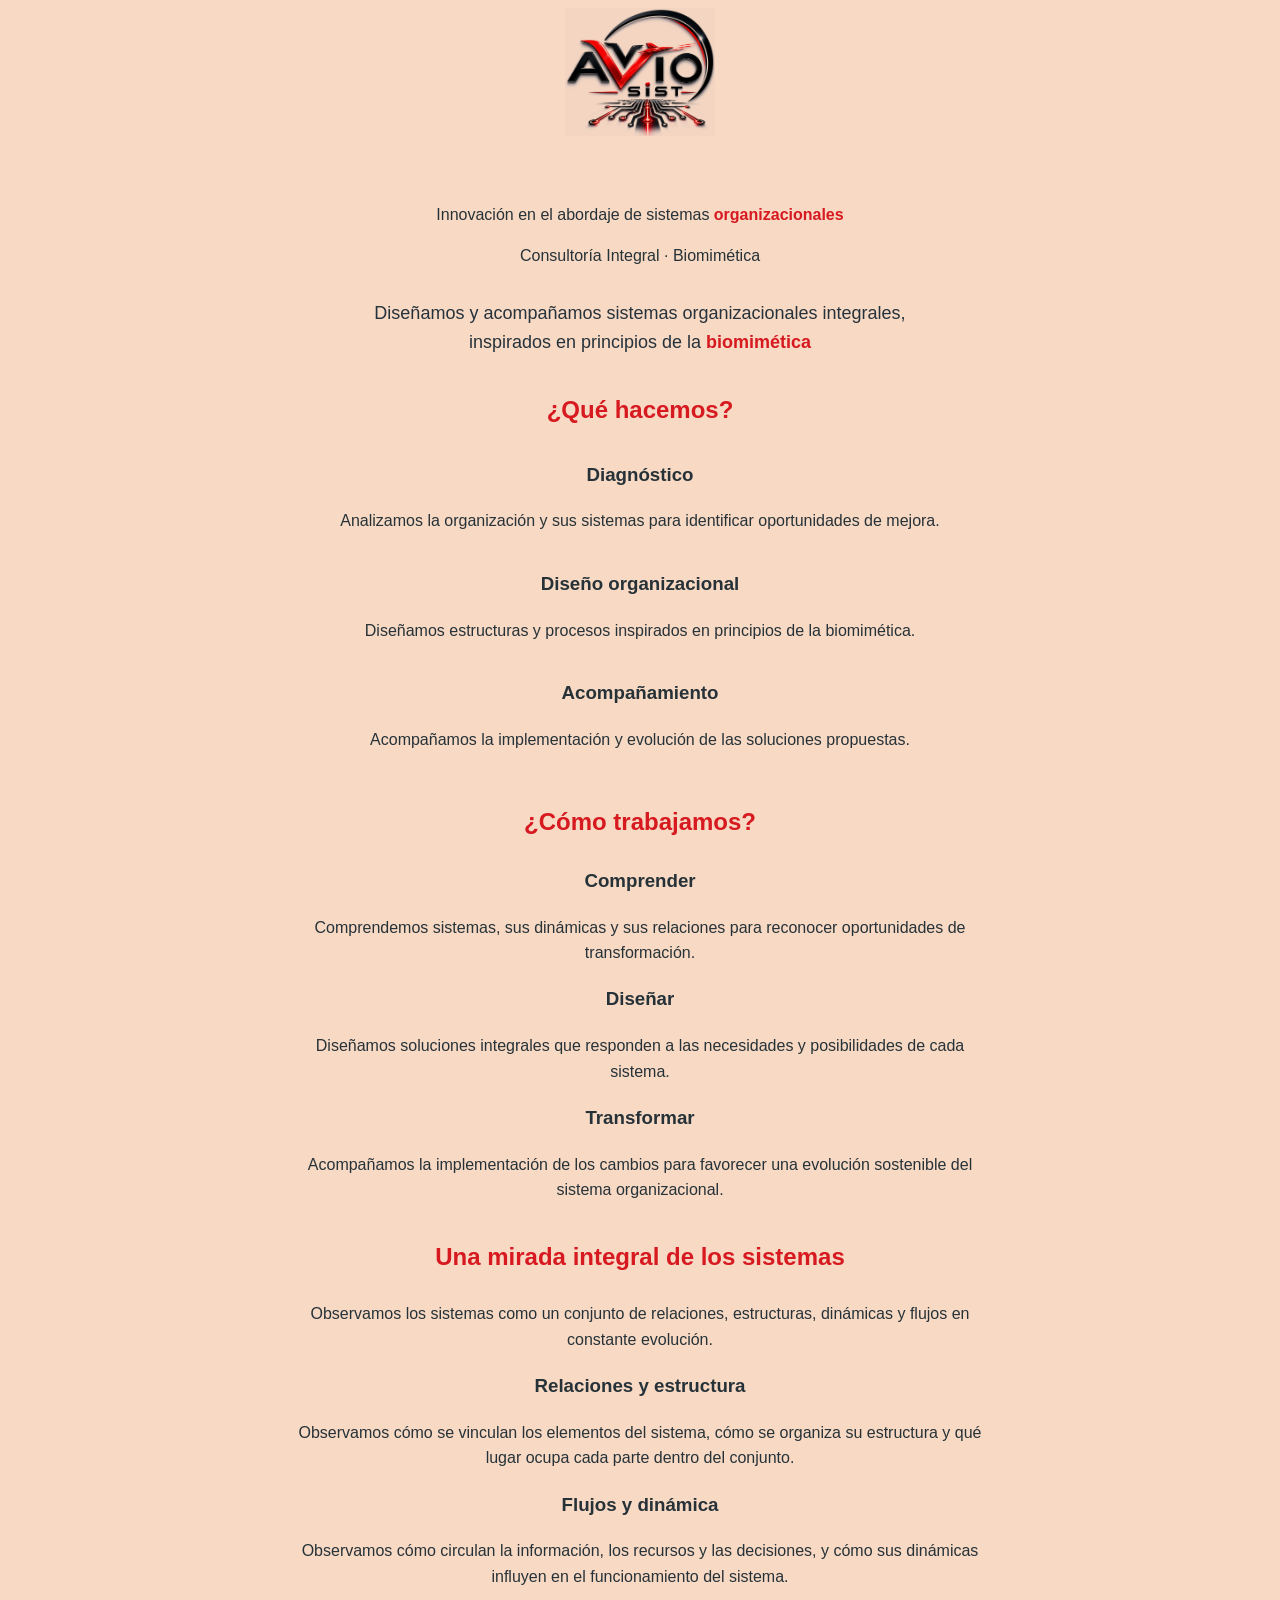
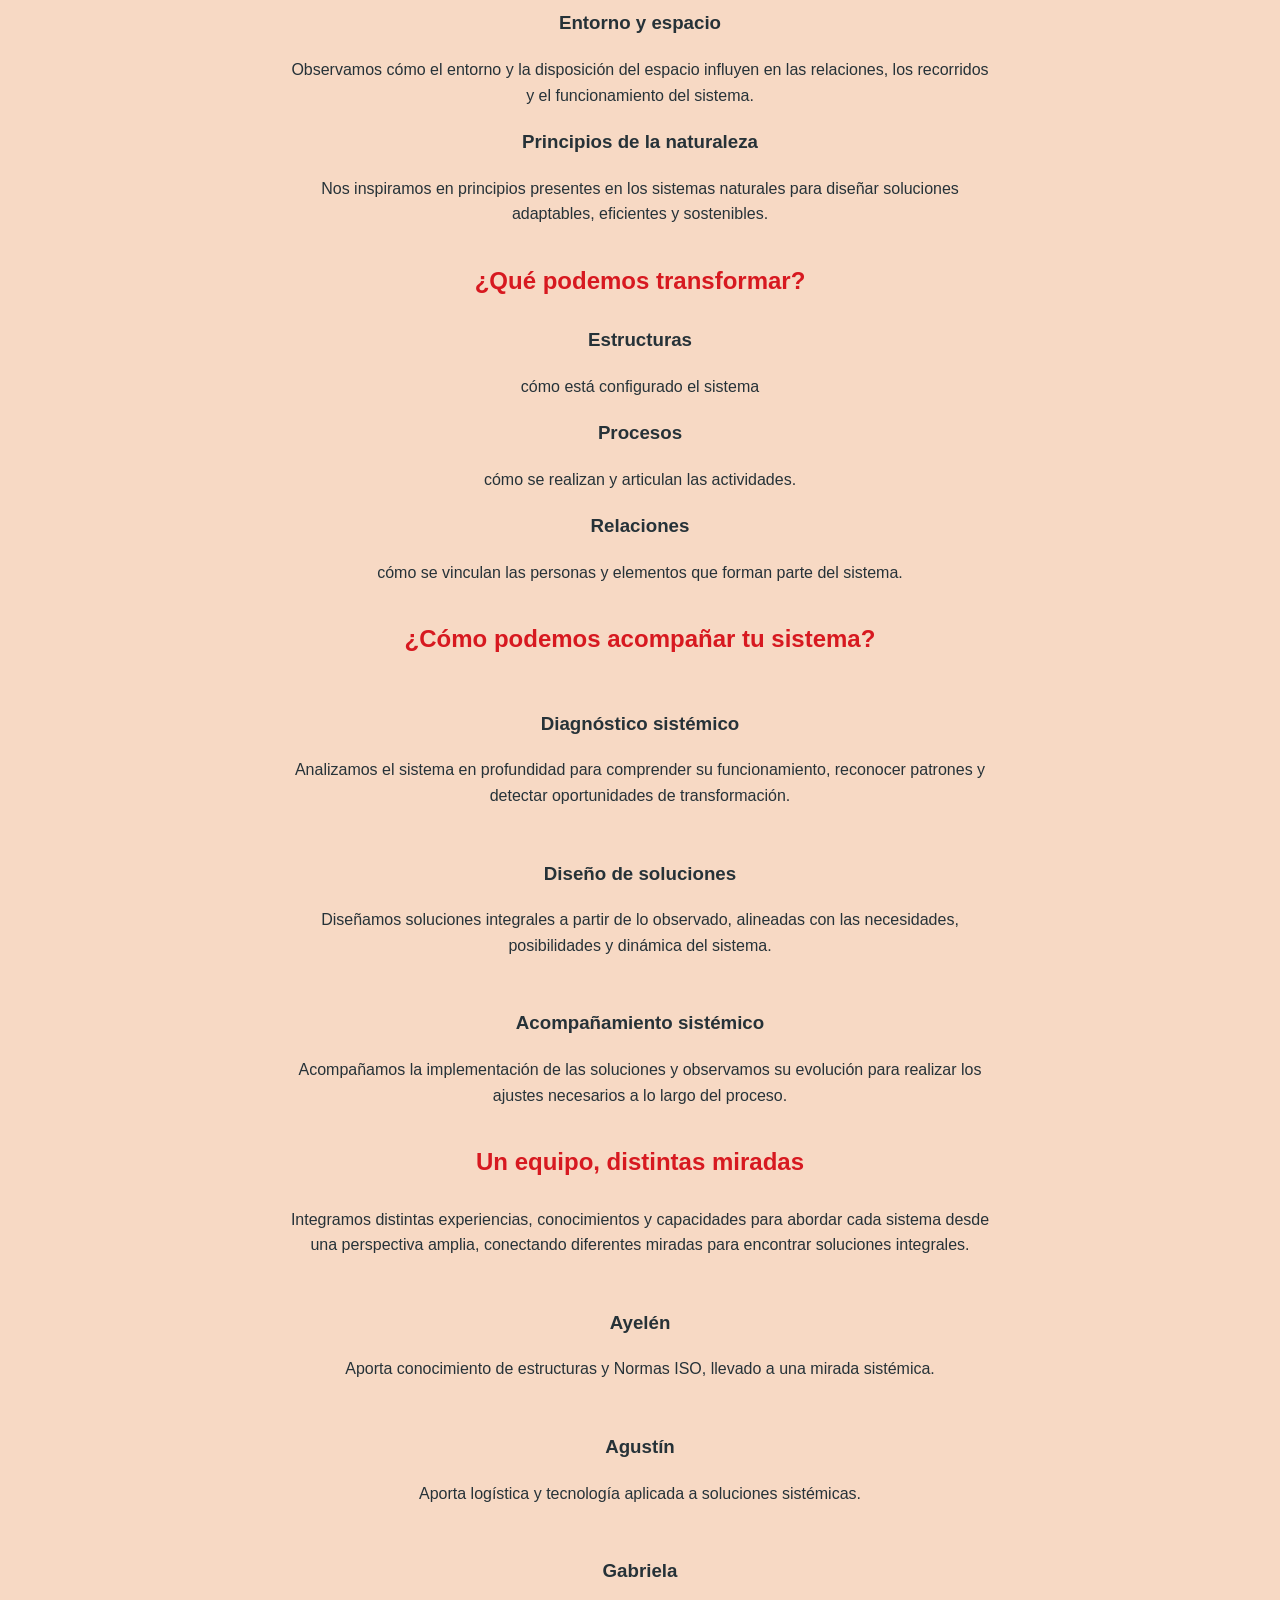
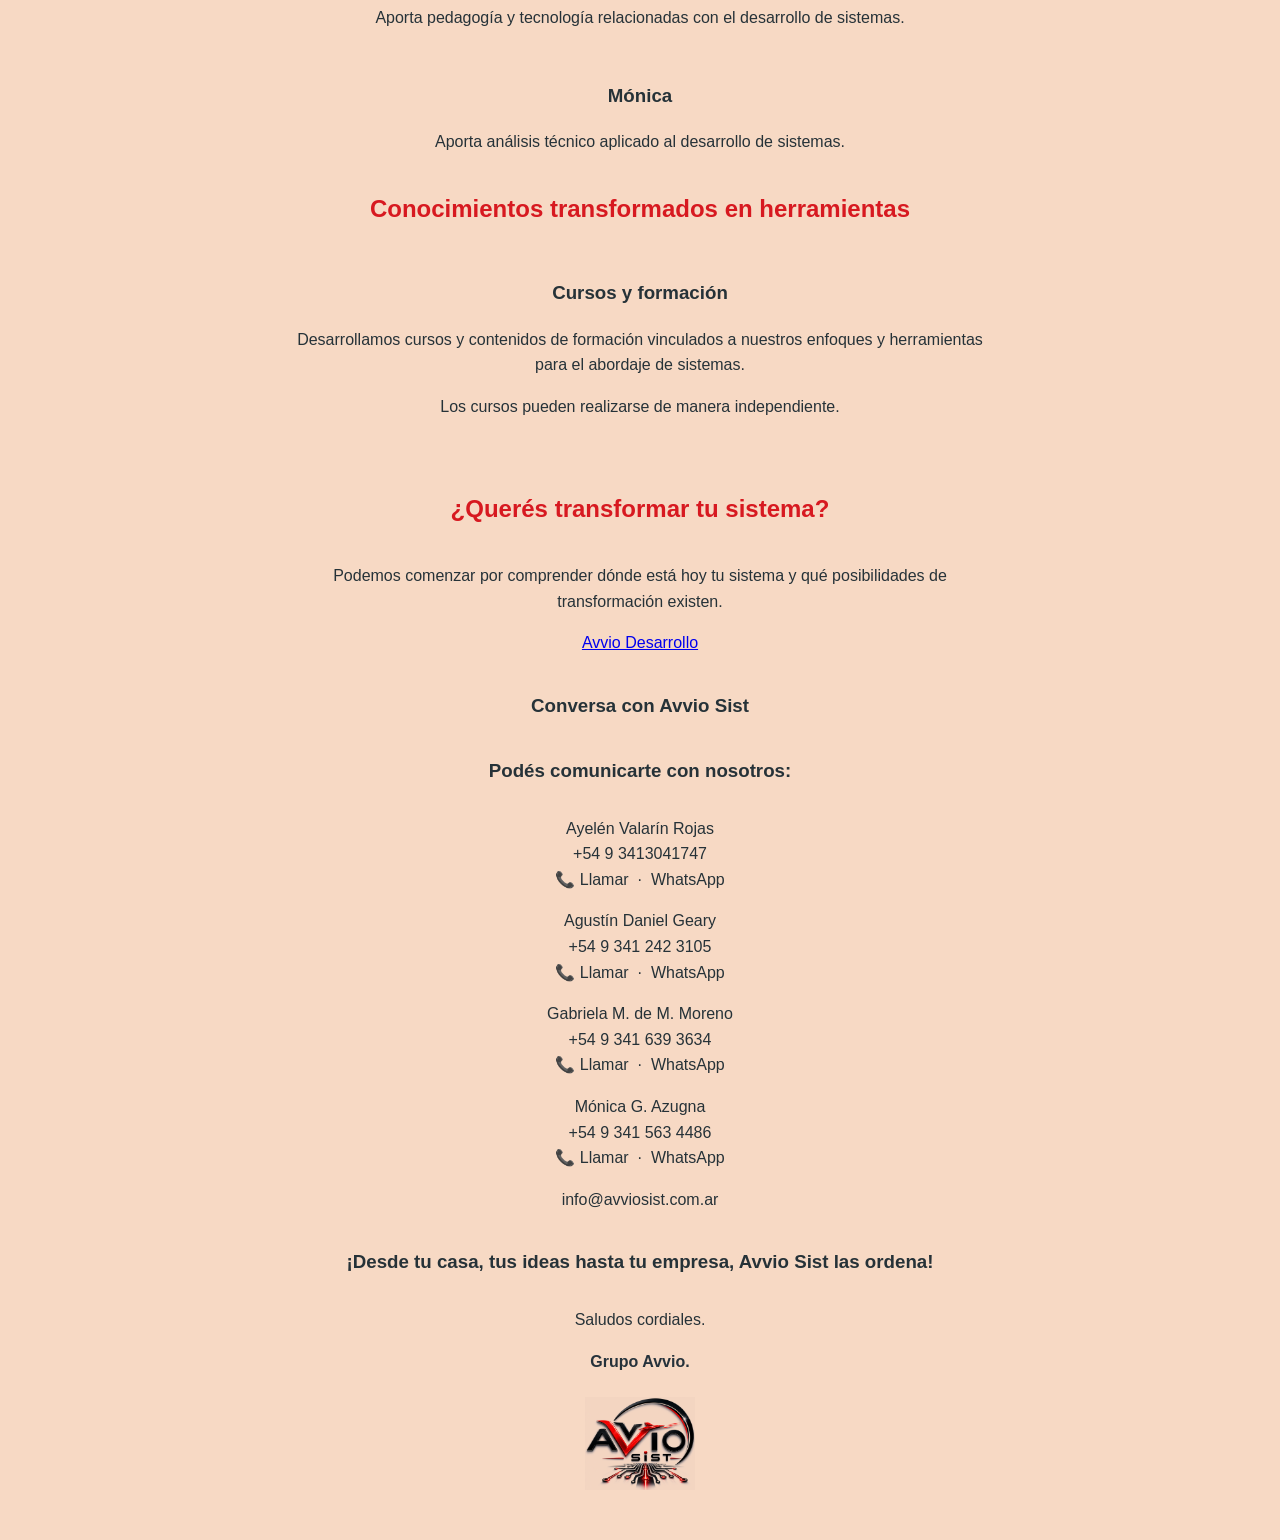
==== index.html @ 0213edd4 "Update link to Avvio Desarrollo with a button style" ====
<!DOCTYPE html
<head>
    <meta charset="UTF-8">
    <meta name="viewport" content="width=device-width, initial-scale=1">
    <meta name="apple-mobile-web-app-capable" content="yes">
<meta name="apple-mobile-web-app-status-bar-style" content="default">
<meta name="apple-mobile-web-app-title" content="Avvio Sist">
<link rel="apple-touch-icon" href="logo.png">
    <title>Avvio Sist</title>
    <link rel="stylesheet" href="style.css">
    <link rel="manifest" href="manifest.json">
</head>

<body>

<img class="logo-header" src="logo.png" alt="AvvioSist">

<div class="presentacion">
 <p>Innovación en el abordaje de sistemas <span class="acento">organizacionales</span></p>
    <p>Consultoría Integral · Biomimética</p>
    <p class="descripcion"> Diseñamos y acompañamos sistemas organizacionales
    integrales, inspirados en principios de la <span class="acento">biomimética</span></p>
    <h2>¿Qué hacemos?</h2>

<div class="servicios">

    <div>
        <h3>Diagnóstico</h3>
        <p>Analizamos la organización y sus sistemas para identificar oportunidades de mejora.</p>
    </div>

    <div>
        <h3>Diseño organizacional</h3>
        <p>Diseñamos estructuras y procesos inspirados en principios de la biomimética.</p>
    </div>

    <div>
        <h3>Acompañamiento</h3>
        <p>Acompañamos la implementación y evolución de las soluciones propuestas.</p>
    </div>

    </div>
    <h2 class="proceso">¿Cómo trabajamos?</h2>
    <h3>Comprender</h3>
    
<p>
Comprendemos sistemas, sus dinámicas y sus relaciones para reconocer oportunidades de transformación.
</p>
<h3>Diseñar</h3>

<p>
Diseñamos soluciones integrales que responden a las necesidades y posibilidades de cada sistema.
</p>
<h3>Transformar</h3>

<p>
 Acompañamos la implementación de los cambios para favorecer una evolución sostenible del sistema organizacional.
</p>
 <h2 class-"integral">Una mirada integral de los sistemas</h2>
 <p>
Observamos los sistemas como un conjunto de relaciones, estructuras, dinámicas y flujos en constante evolución.
</p>
<h3>Relaciones y estructura</h3>

<p>
Observamos cómo se vinculan los elementos del sistema, cómo se organiza su estructura y qué lugar ocupa cada parte dentro del conjunto.
</p>
<h3>Flujos y dinámica</h3>

<p>
Observamos cómo circulan la información, los recursos y las decisiones, y cómo sus dinámicas influyen en el funcionamiento del sistema.
</p>
<h3>Entorno y espacio</h3>

<p>
Observamos cómo el entorno y la disposición del espacio influyen en las relaciones, los recorridos y el funcionamiento del sistema.
</p>
<h3>Principios de la naturaleza</h3>

<p>
Nos inspiramos en principios presentes en los sistemas naturales para diseñar soluciones adaptables, eficientes y sostenibles.
</p>
<h2>¿Qué podemos transformar?</h2>
<h3>Estructuras</h3>

<p>
  cómo está configurado el sistema
</p>
<h3>Procesos</h3>

<p>
  cómo se realizan y articulan las actividades.
</p>
<h3>Relaciones</h3>
<p>
   cómo se vinculan las personas y elementos que forman parte del sistema.
</p>
    <h2 class= "acompañamiento">¿Cómo podemos acompañar tu sistema?</h2>

    <h3>Diagnóstico sistémico</h3>

<p>
Analizamos el sistema en profundidad para comprender su funcionamiento, reconocer patrones y detectar oportunidades de transformación.
</p>
<h3>Diseño de soluciones</h3>

<p>
Diseñamos soluciones integrales a partir de lo observado, alineadas con las necesidades, posibilidades y dinámica del sistema.
</p>
<h3>Acompañamiento sistémico</h3>

<p>
Acompañamos la implementación de las soluciones y observamos su evolución para realizar los ajustes necesarios a lo largo del proceso.
</p>
<h2 class= "equipo">Un equipo, distintas miradas</h2>
<p>
Integramos distintas experiencias, conocimientos y capacidades para abordar cada sistema desde una perspectiva amplia, conectando diferentes miradas para encontrar soluciones integrales.
</p>
<h3>Ayelén</h3>

<p>
Aporta conocimiento de estructuras y Normas ISO, llevado a una mirada sistémica.
</p>

<h3>Agustín</h3>

<p>
Aporta logística y tecnología aplicada a soluciones sistémicas.
</p>

<h3>Gabriela</h3>

<p>
Aporta pedagogía y tecnología relacionadas con el desarrollo de sistemas.
</p>

<h3>Mónica</h3>

<p>
Aporta análisis técnico aplicado al desarrollo de sistemas.
</p>
<h2>Conocimientos transformados en herramientas</h2>

<h3>Cursos y formación</h3>

<p>
Desarrollamos cursos y contenidos de formación vinculados a nuestros enfoques y herramientas para el abordaje de sistemas.
</p>

<p>
Los cursos pueden realizarse de manera independiente.
</p>
<h2 class="transformar">¿Querés transformar tu sistema?</h2>

<p>
Podemos comenzar por comprender dónde está hoy tu sistema y qué posibilidades de transformación existen.
</p>

<p><a class="boton-desarrollo" href="desarrollo.html">Avvio Desarrollo</a></p>

<section class="contacto">

<h3>Conversa con Avvio Sist</h3>

<h3>Podés comunicarte con nosotros:</h3>

<p>
Ayelén Valarín Rojas<br>
<a href="tel:+543413041747">+54 9 3413041747</a><br>
<a href="tel:+543413041747">📞 Llamar</a>
&nbsp;·&nbsp;
<a href="https://wa.me/543413041747">WhatsApp</a>
</p>

<p>
Agustín Daniel Geary<br>
<a href="tel:+543412423105">+54 9 341 242 3105</a><br>
<a href="tel:+543412423105">📞 Llamar</a>
&nbsp;·&nbsp;
<a href="https://wa.me/543412423105">WhatsApp</a>
</p>

<p>
Gabriela M. de M. Moreno<br>
<a href="tel:+543416393634">+54 9 341 639 3634</a><br>
<a href="tel:+543416393634">📞 Llamar</a>
&nbsp;·&nbsp;
<a href="https://wa.me/543416393634">WhatsApp</a>
</p>

<p>
Mónica G. Azugna<br>
<a href="tel:+543415634486">+54 9 341 563 4486</a><br>
<a href="tel:+543415634486">📞 Llamar</a>
&nbsp;·&nbsp;
<a href="https://wa.me/543415634486">WhatsApp</a>
</p>

<p>
  <a href="mailto:info@avviosist.com.ar">
    info@avviosist.com.ar
  </a>
</p>

<h3> ¡Desde tu casa, tus ideas hasta tu empresa, Avvio Sist las ordena!</h3>
<p>Saludos cordiales.</p>
<p class= "grupo-avvio"> Grupo Avvio.
</p></section>

<img class="logo-footer" 
src="logo.png" alt="AvvioSist">
<script>
if ("serviceWorker" in navigator) {
  window.addEventListener("load", () => {
    navigator.serviceWorker.register("./service-worker.js");
  });
}
</script>

</body>
</html>
---- style.css ----
body {
    background-color: #f7d9c4;
    color: #263238;
    font-family: 'Poppins', Arial,sans-serif;
    line-height: 1.6;
}
h1 {
    text-align: center;
}
p {
    text-align: center;
}
.presentacion {
    max-width: 700px;
    margin: 30px auto;
    padding: 20px;
    text-align: center;
}
.descripcion {
    max-width: 600px;
    margin: 30px auto;
    font-size: 18px;
    line-height: 1.6;
    color: #26323B;
}
.servicios>div {
    max-width: 700px;
    margin: 30px auto;
    text-align: center;
    margin-bottom: 35px;
}
.proceso {
    margin-top: 50px;
}
.integral {
    margin-top: 50px;
}
.integral ~ h3 {
    margin-top: 30px;
}
.acompañamiento ~ h3 {
    margin-top: 50px;
}
.equipo ~h3 {
    margin-top: 50px;
}
.logo-principal {
    margin: 0 auto 10px;
}

.logo-principal img {
    width: 150px;
    max-width: 75%;
    height: auto;
    display: block;
    margin: 0 auto 5px;
}
.logo-firma {
    width: 150px;
    max-width: 45%;
    height: auto;
    display: block;
    margin: 25px auto 0;
}
.logo-header {
    width: 150px;
    height: auto;
    display: block;
    margin: 0 auto 18px;
    mix-blend-mode: multiply;
}

.logo-footer {
    width: 110px;
    height: auto;
    display: block;
    margin: 22px auto 0;
    mix-blend-mode: multiply;
}
h2 {
    color: #D71920;
    font-weigth: 700;
    margin-top: 35px;
    margin-bottom: 25px;
    
}

h3 {
    color: #263238
    font-size: 22px;
}
.acento{
    color: #D71920;
    font-weight: 600;
}
.grupo-avvio {
    font-weight: 600;
    color: #26323B;
}
.contacto h3 {
    margin-top: 35px;
    margin-bottom: 30px;
}
.contacto a {
    color: #263238;
    text-decoration: none;
    font-weight: 500;
}
.transformar {
    margin-top: 70px;
    margin-bottom: 35px;
}
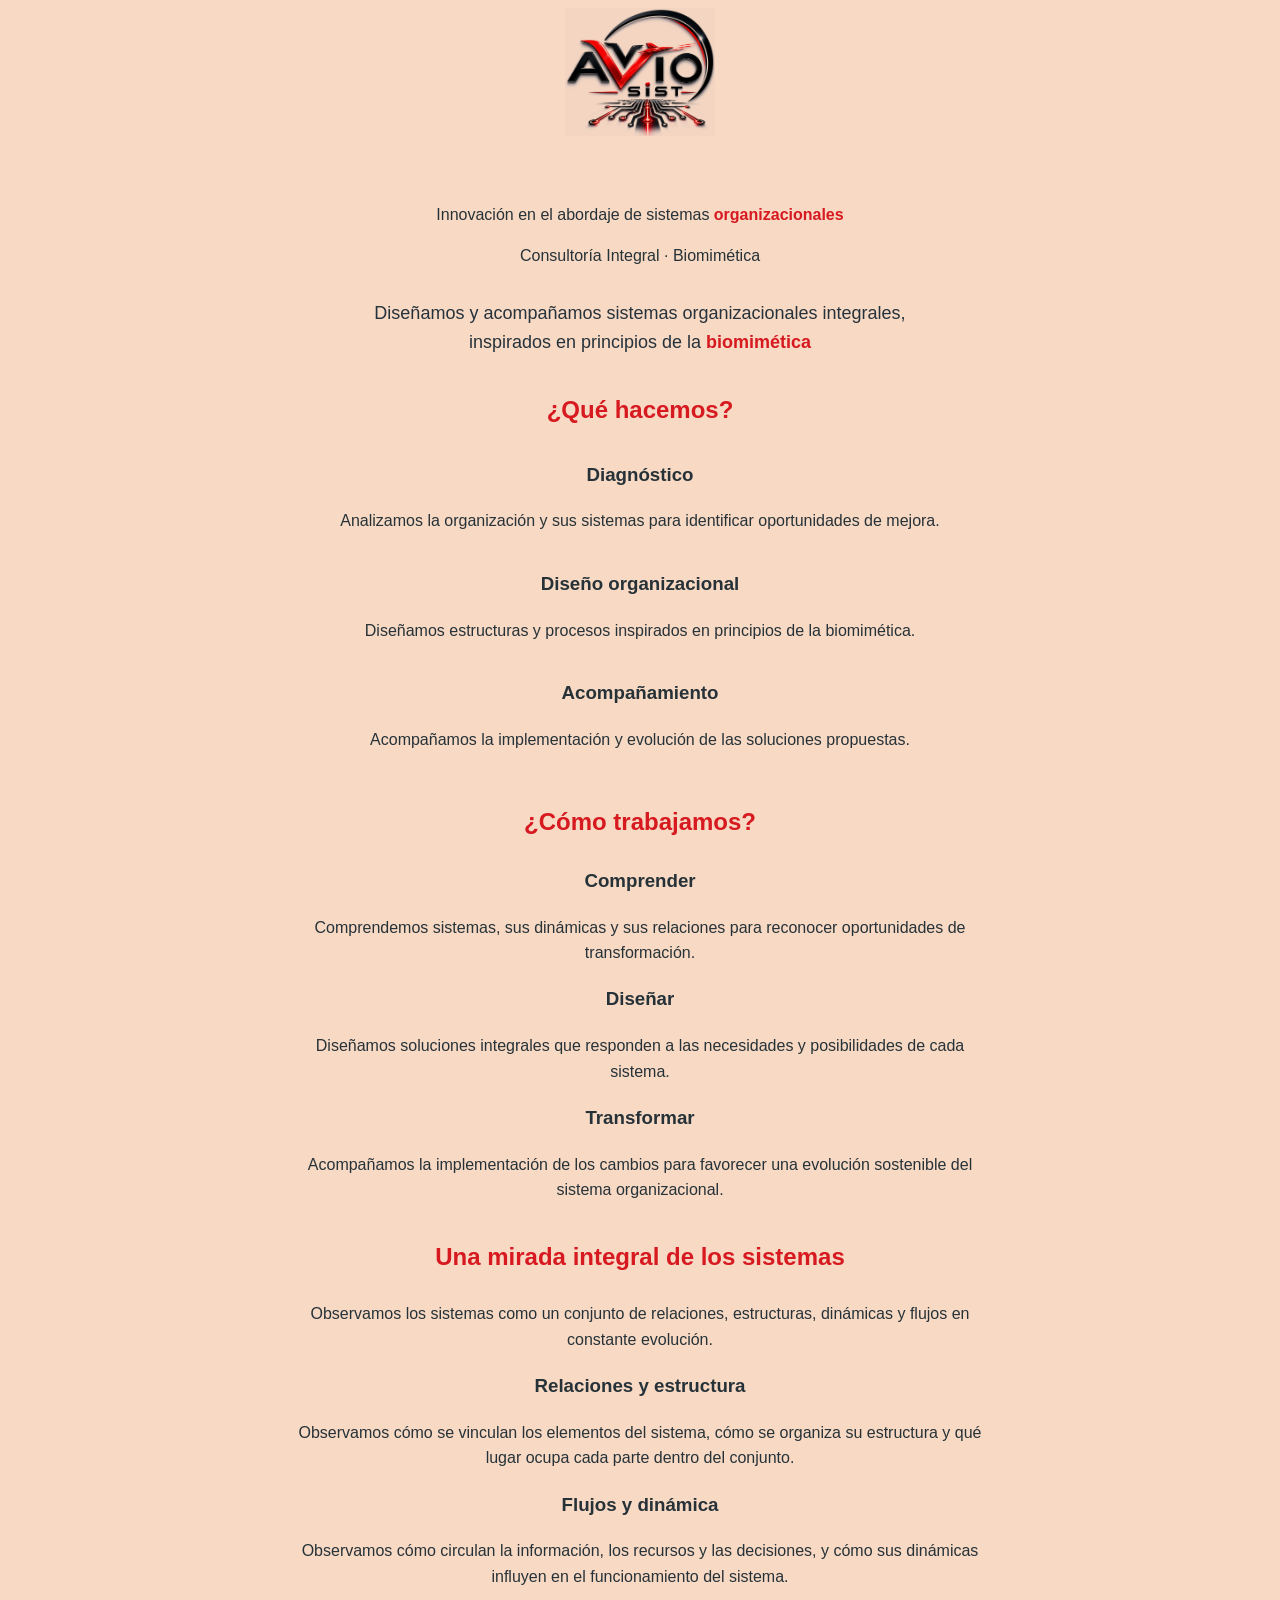
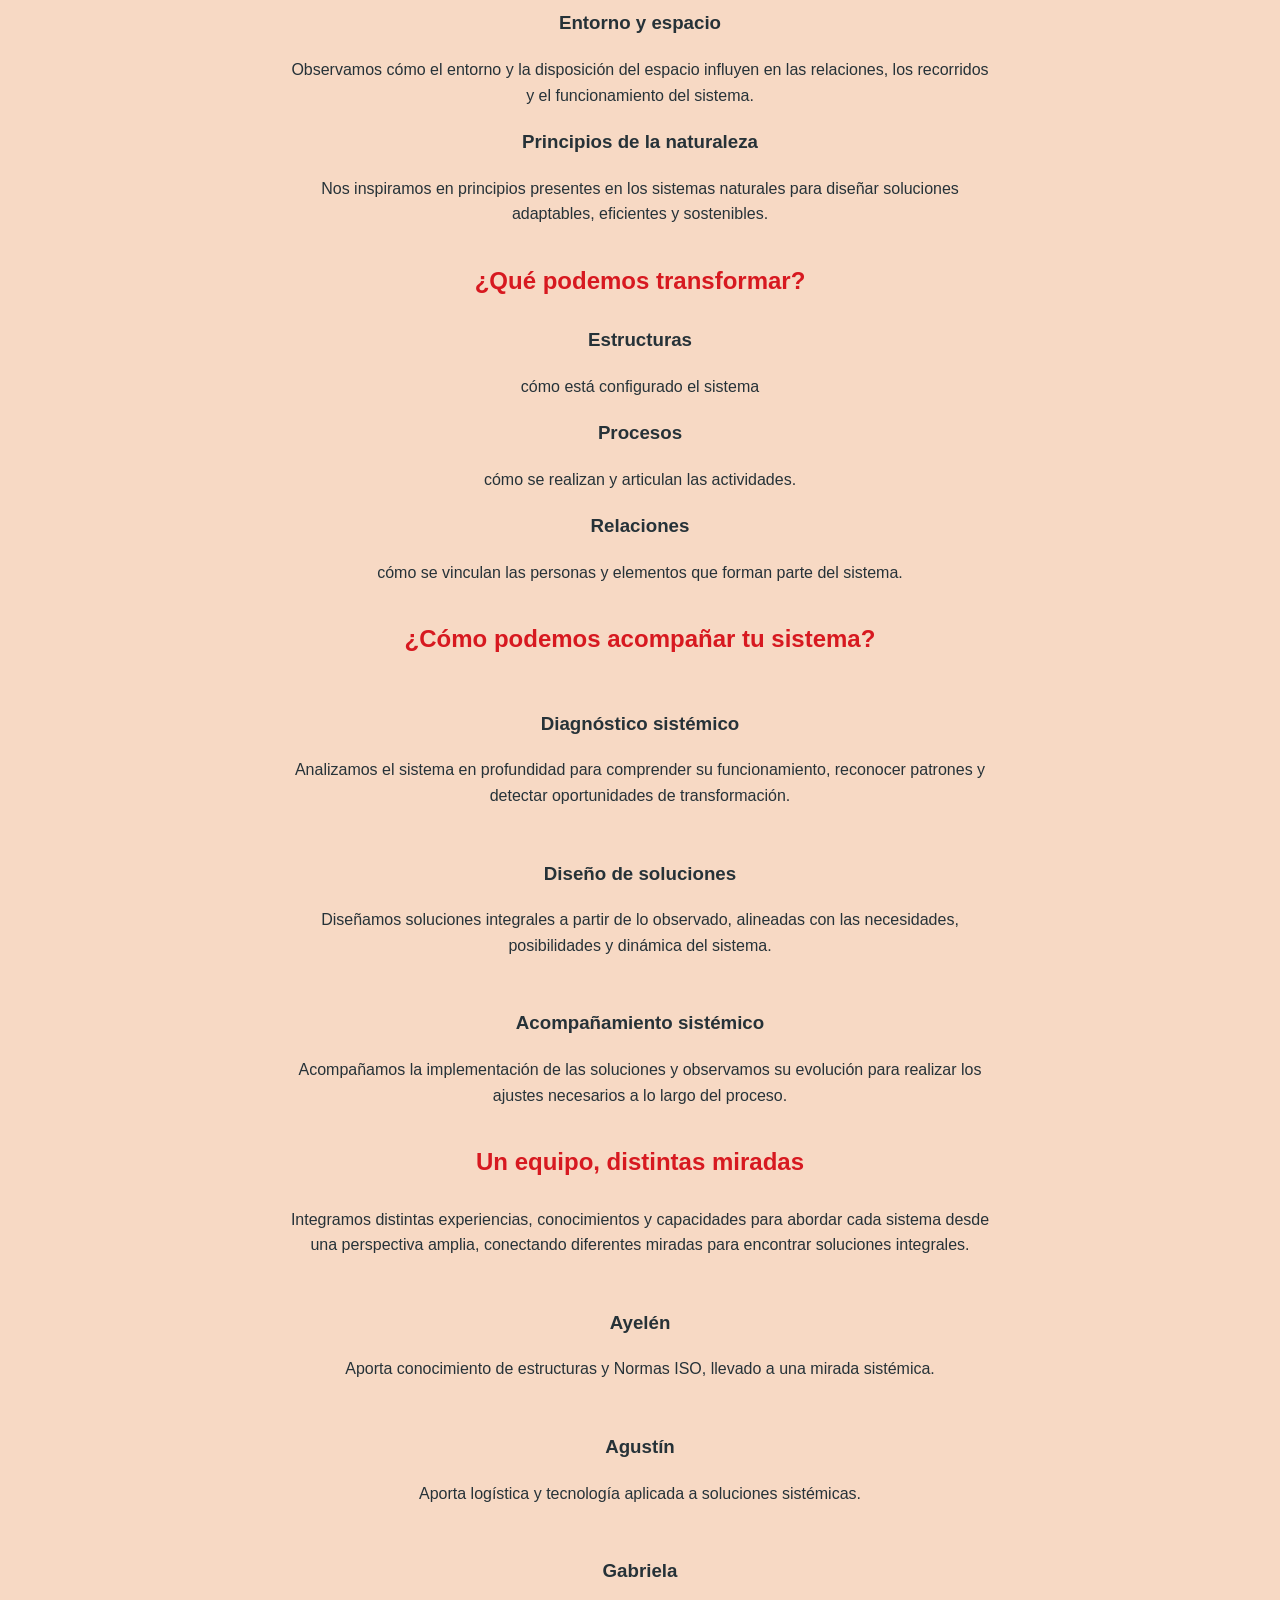
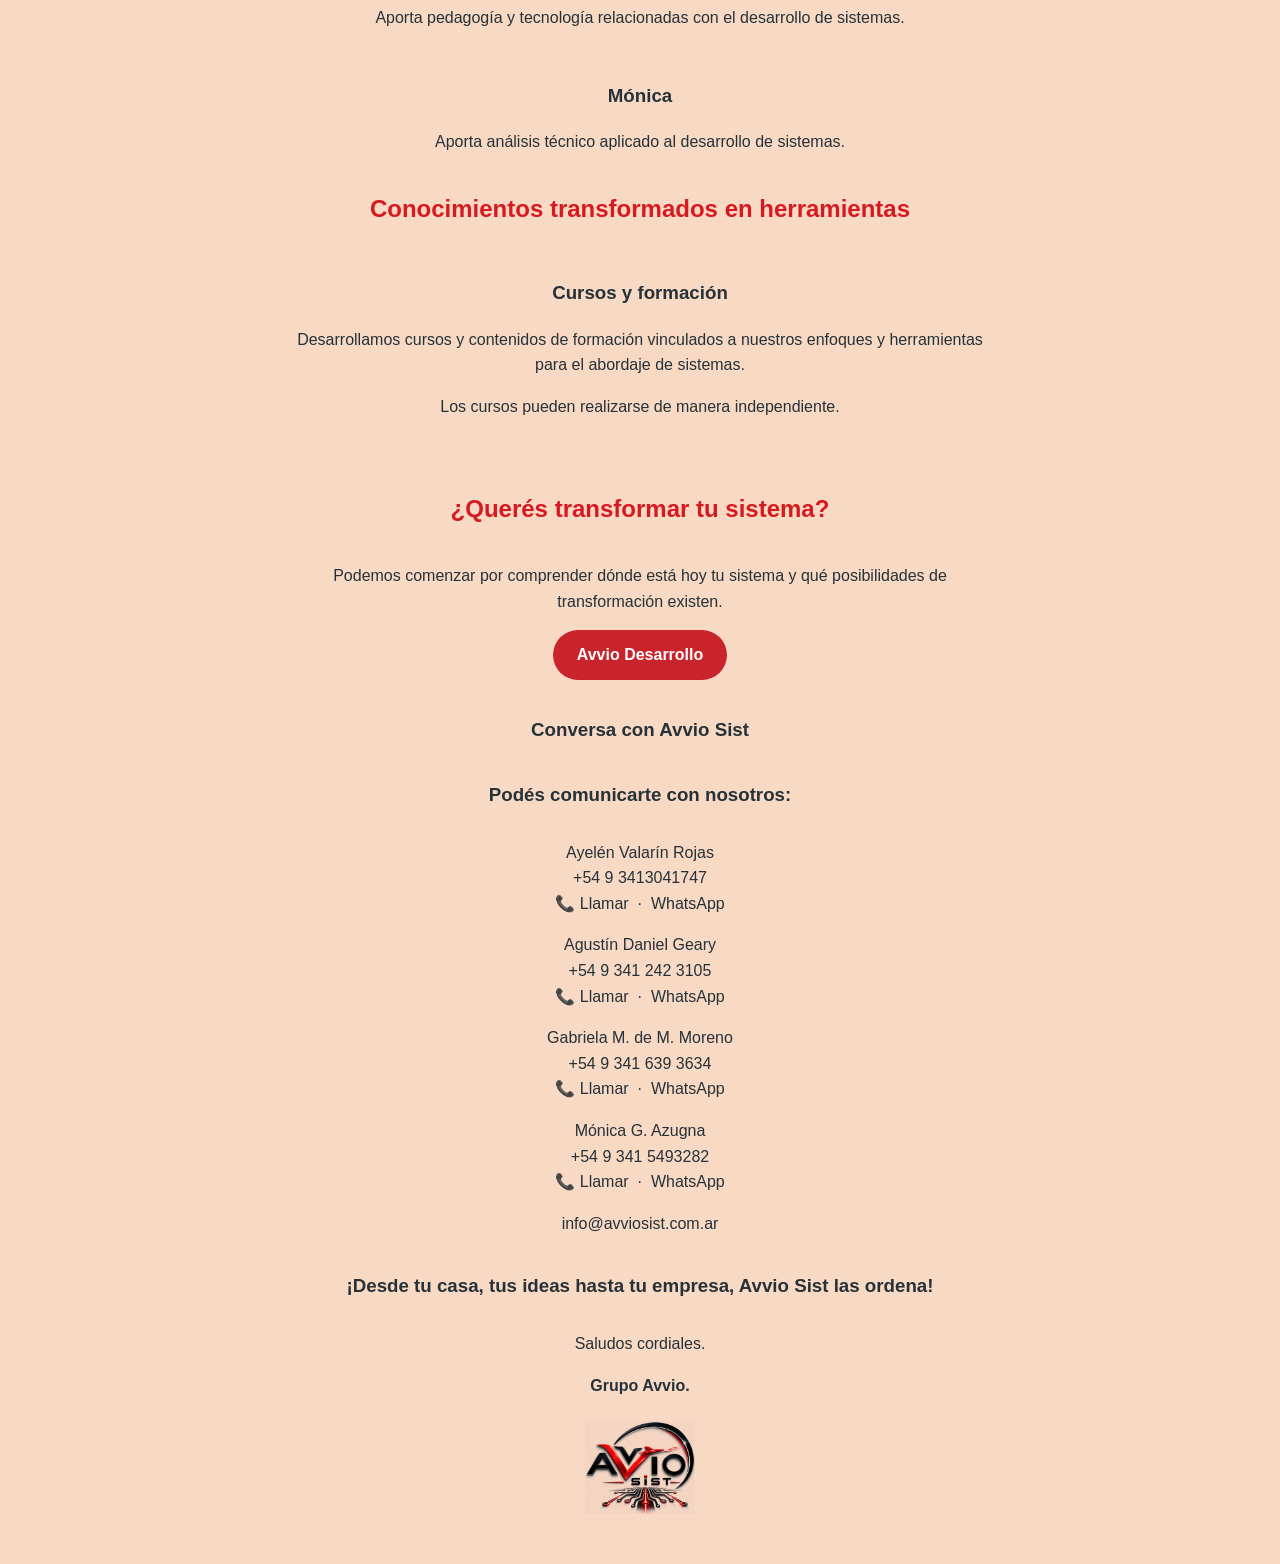
==== commit 72d1a0ac: "Update contact information in index.html" ====
--- a/index.html
+++ b/index.html
@@ -190,10 +190,10 @@
 
 <p>
 Mónica G. Azugna<br>
-<a href="tel:+543415634486">+54 9 341 563 4486</a><br>
-<a href="tel:+543415634486">📞 Llamar</a>
-&nbsp;·&nbsp;
-<a href="https://wa.me/543415634486">WhatsApp</a>
+<a href="tel:+543415493282">+54 9 341 5493282</a><br>
+<a href="tel:+543415493282">📞 Llamar</a>
+&nbsp;·&nbsp;
+<a href="https://wa.me/543415493282">WhatsApp</a>
 </p>
 
 <p>
--- a/style.css
+++ b/style.css
@@ -109,4 +109,18 @@
 .transformar {
     margin-top: 70px;
     margin-bottom: 35px;
-}+}
+.boton-desarrollo {
+    display: inline-block;
+    background-color: #c9232b;
+    color: white;
+    padding: 12px 24px;
+    border-radius: 25px;
+    text-decoration: none;
+    font-weight: bold;
+    transition: background-color 0.3s;
+}
+
+.boton-desarrollo:hover {
+    background-color: #a51c23;
+}
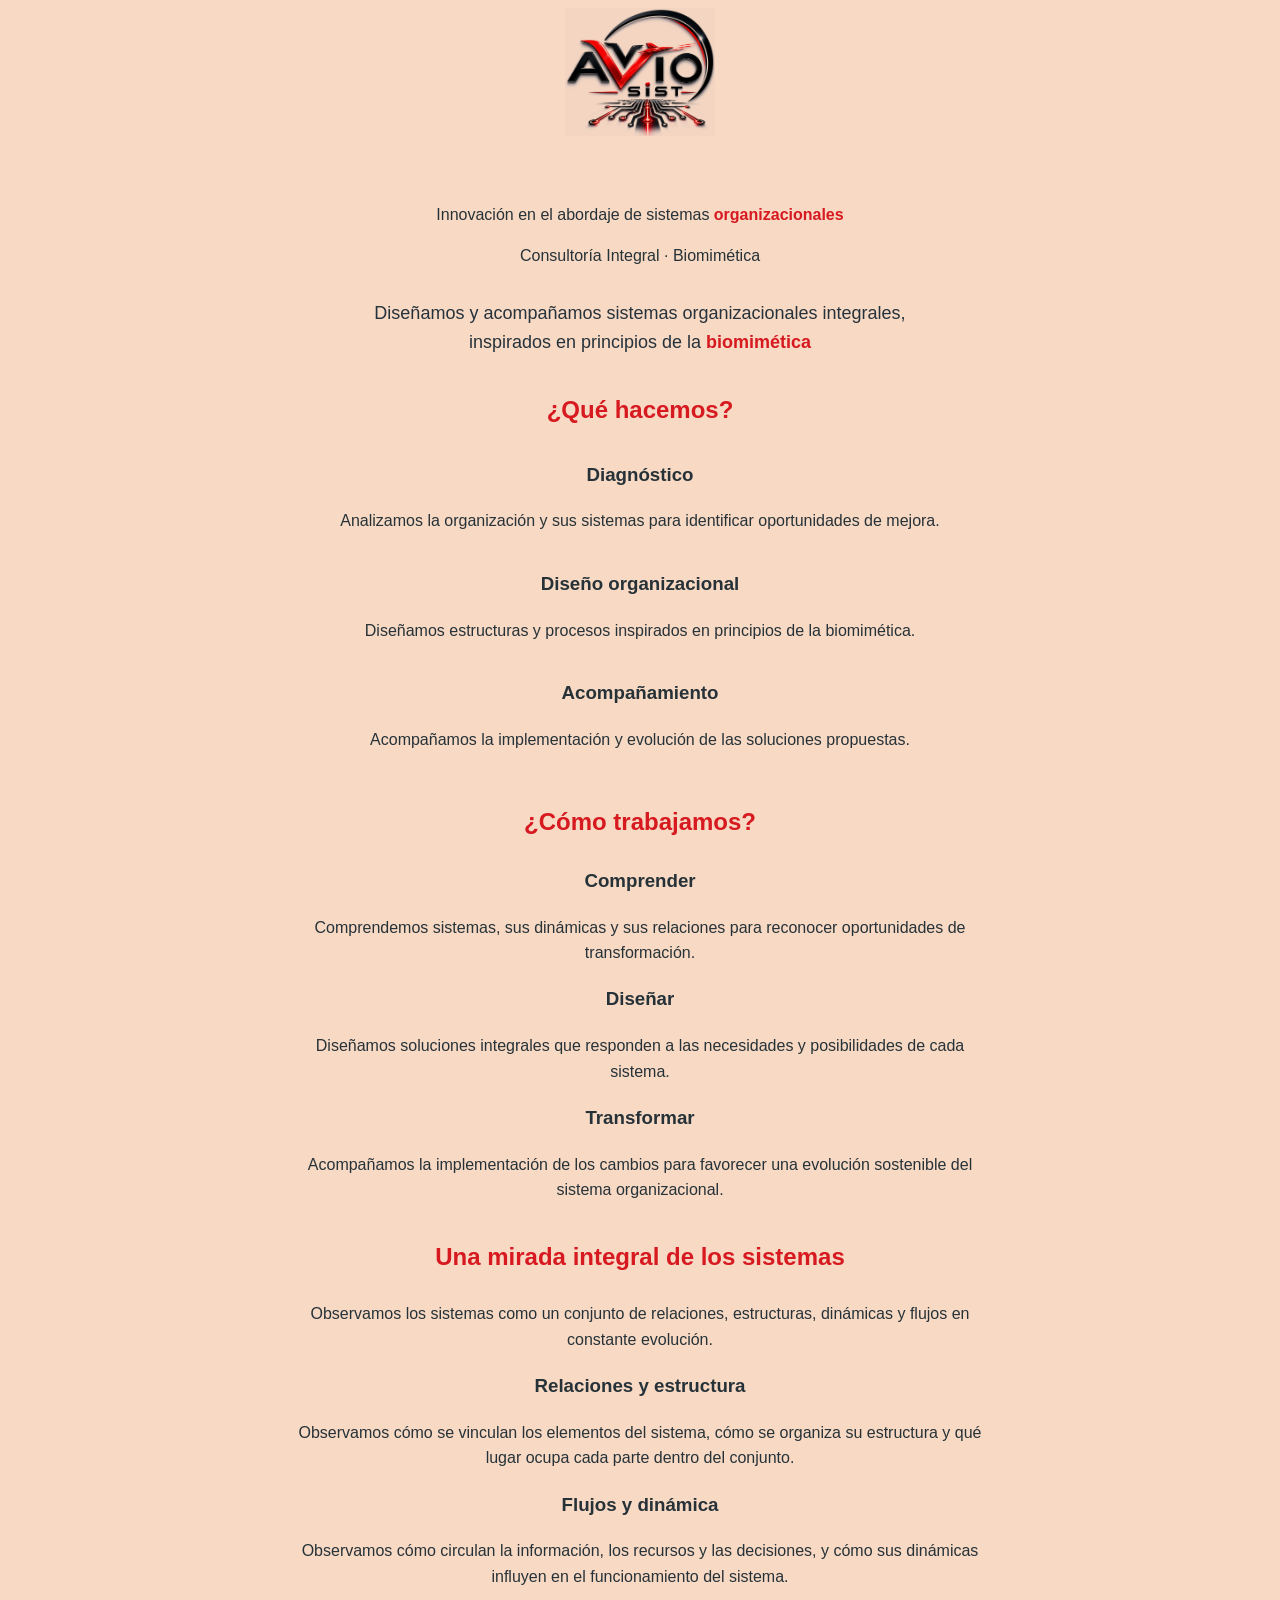
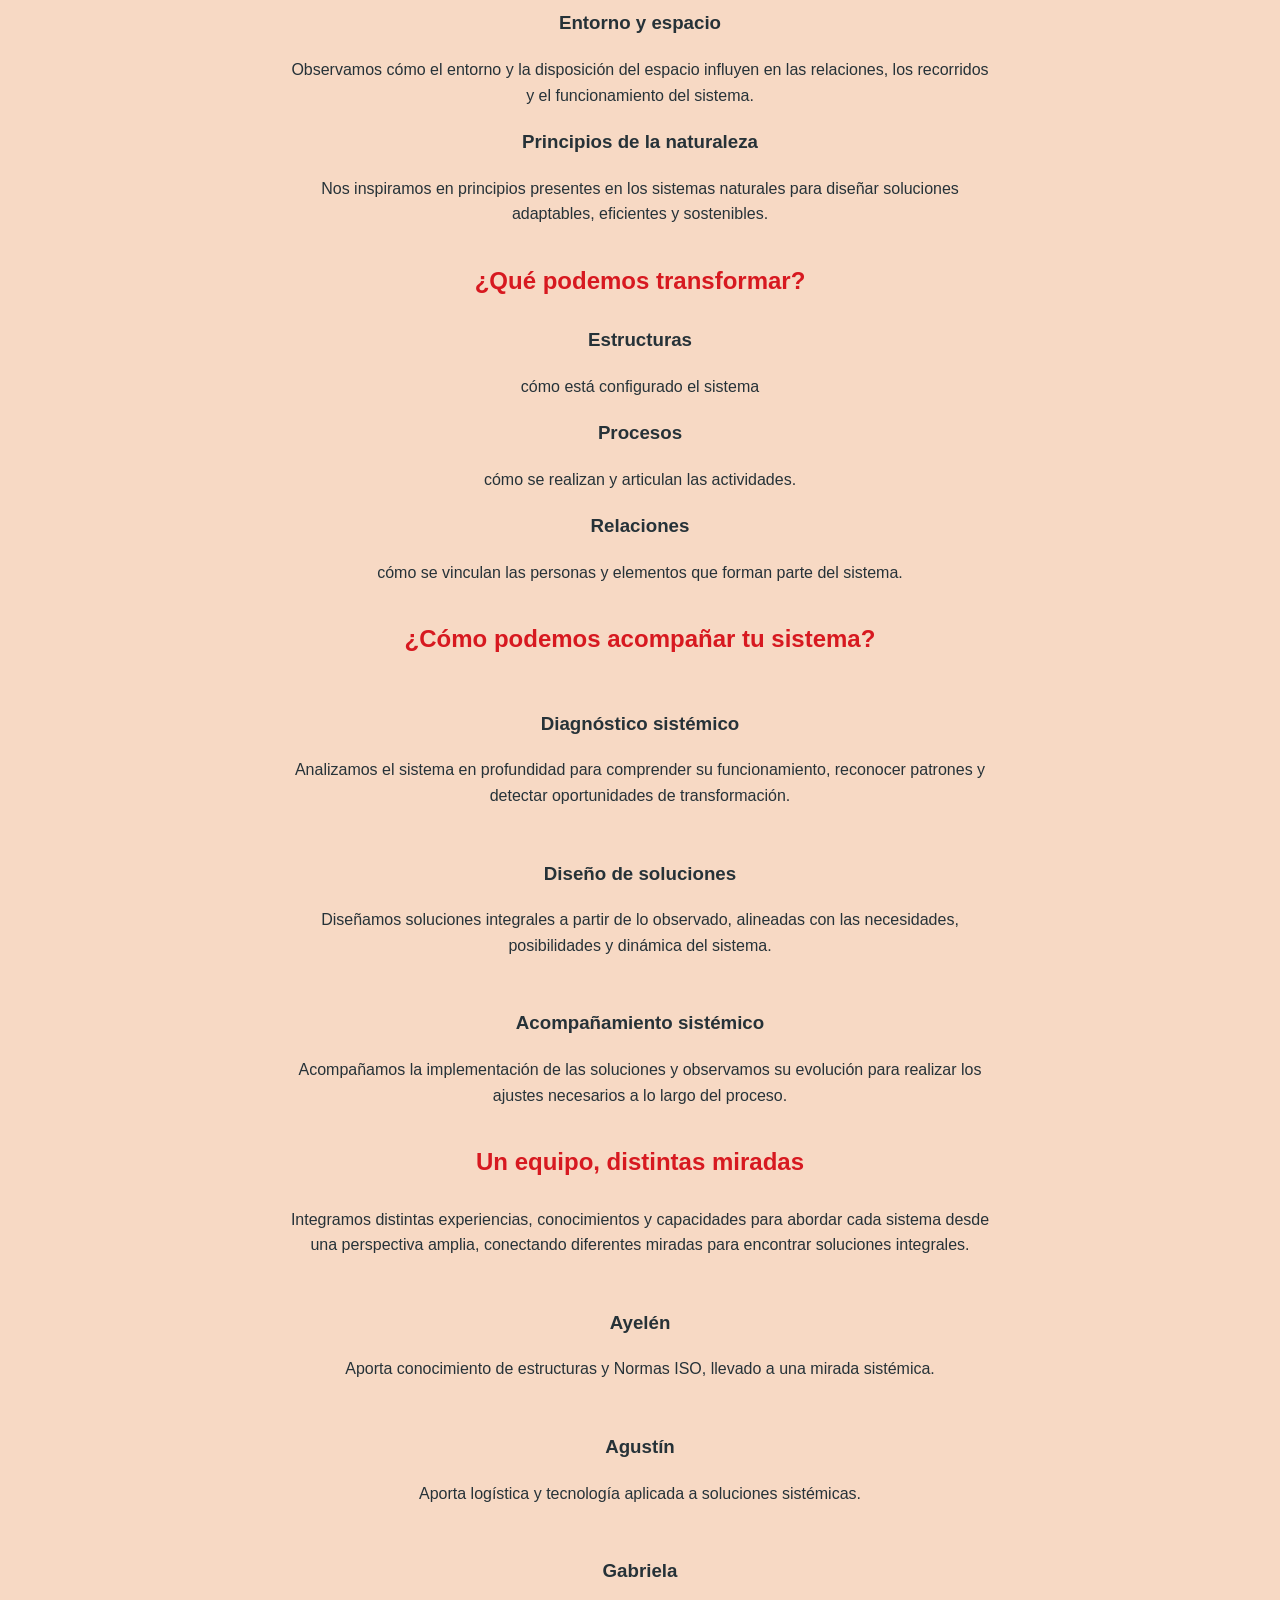
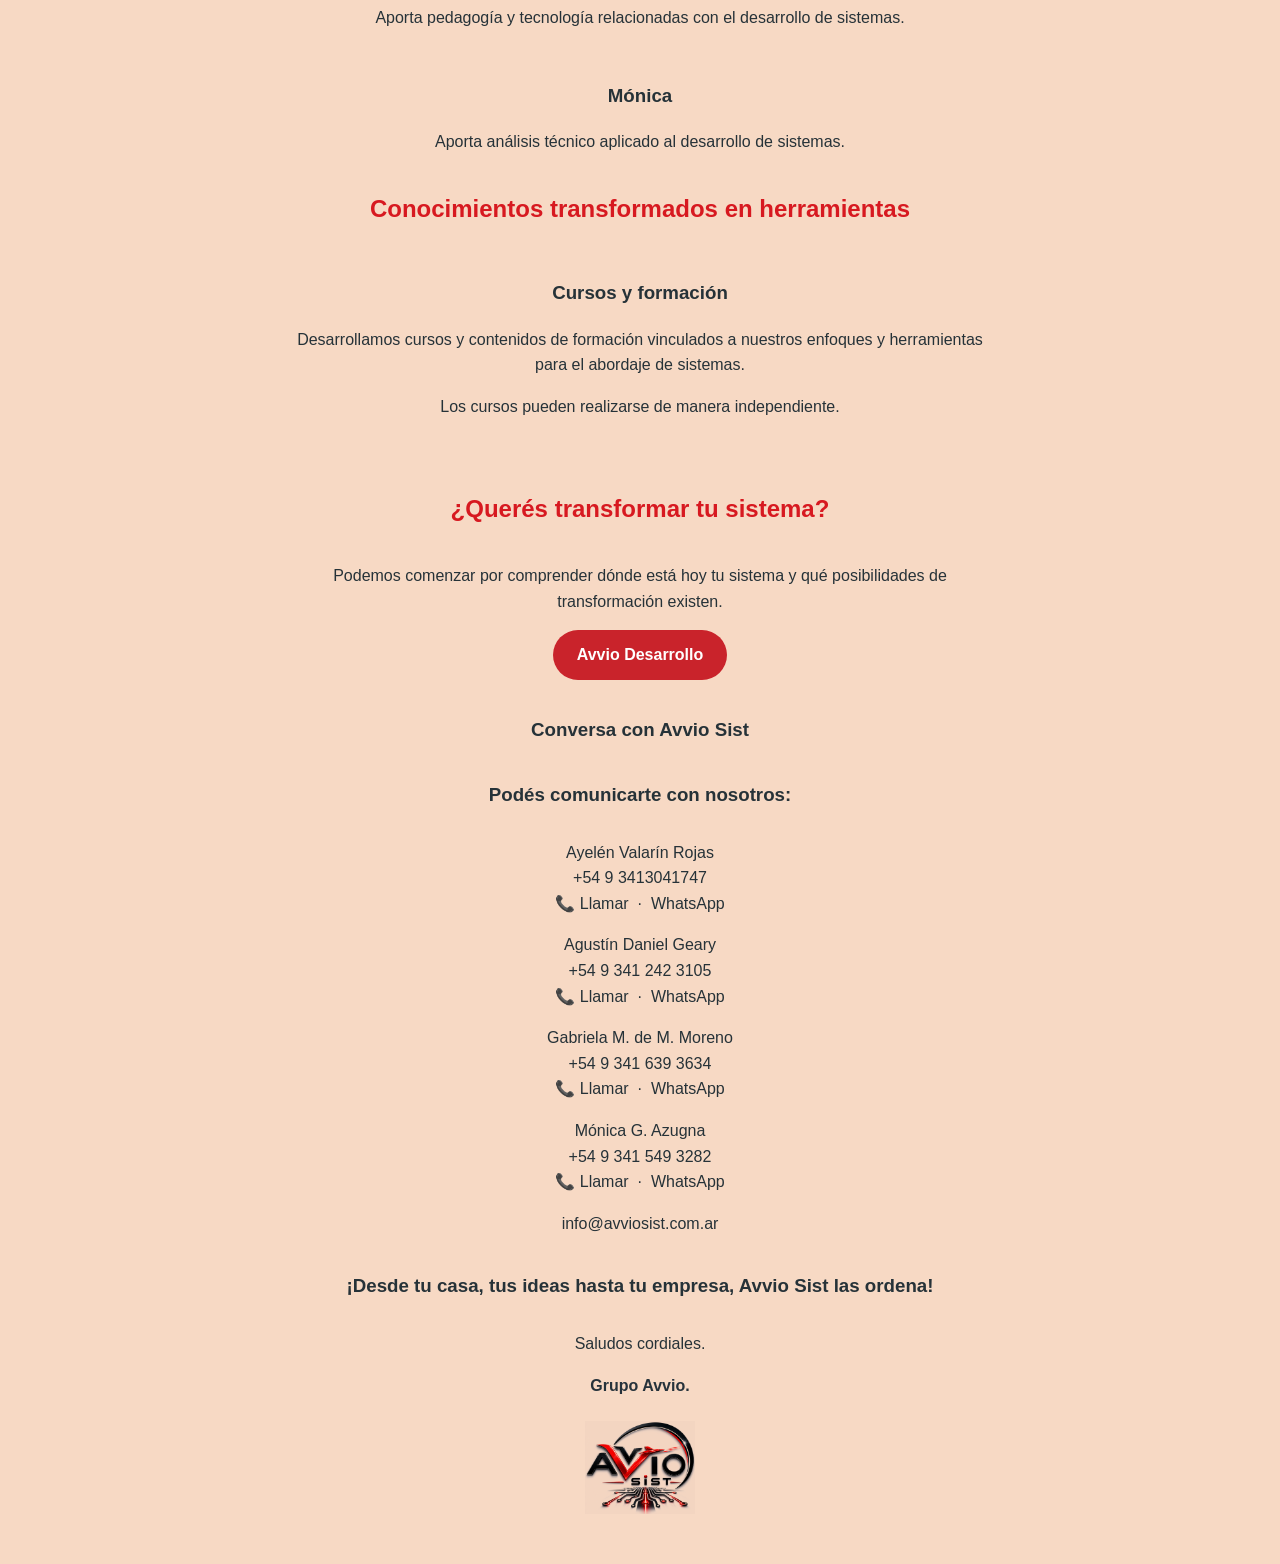
==== commit 1e9b5120: "Fix phone number formatting in index.html" ====
--- a/index.html
+++ b/index.html
@@ -190,7 +190,7 @@
 
 <p>
 Mónica G. Azugna<br>
-<a href="tel:+543415493282">+54 9 341 5493282</a><br>
+<a href="tel:+543415493282">+54 9 341 549 3282</a><br>
 <a href="tel:+543415493282">📞 Llamar</a>
 &nbsp;·&nbsp;
 <a href="https://wa.me/543415493282">WhatsApp</a>
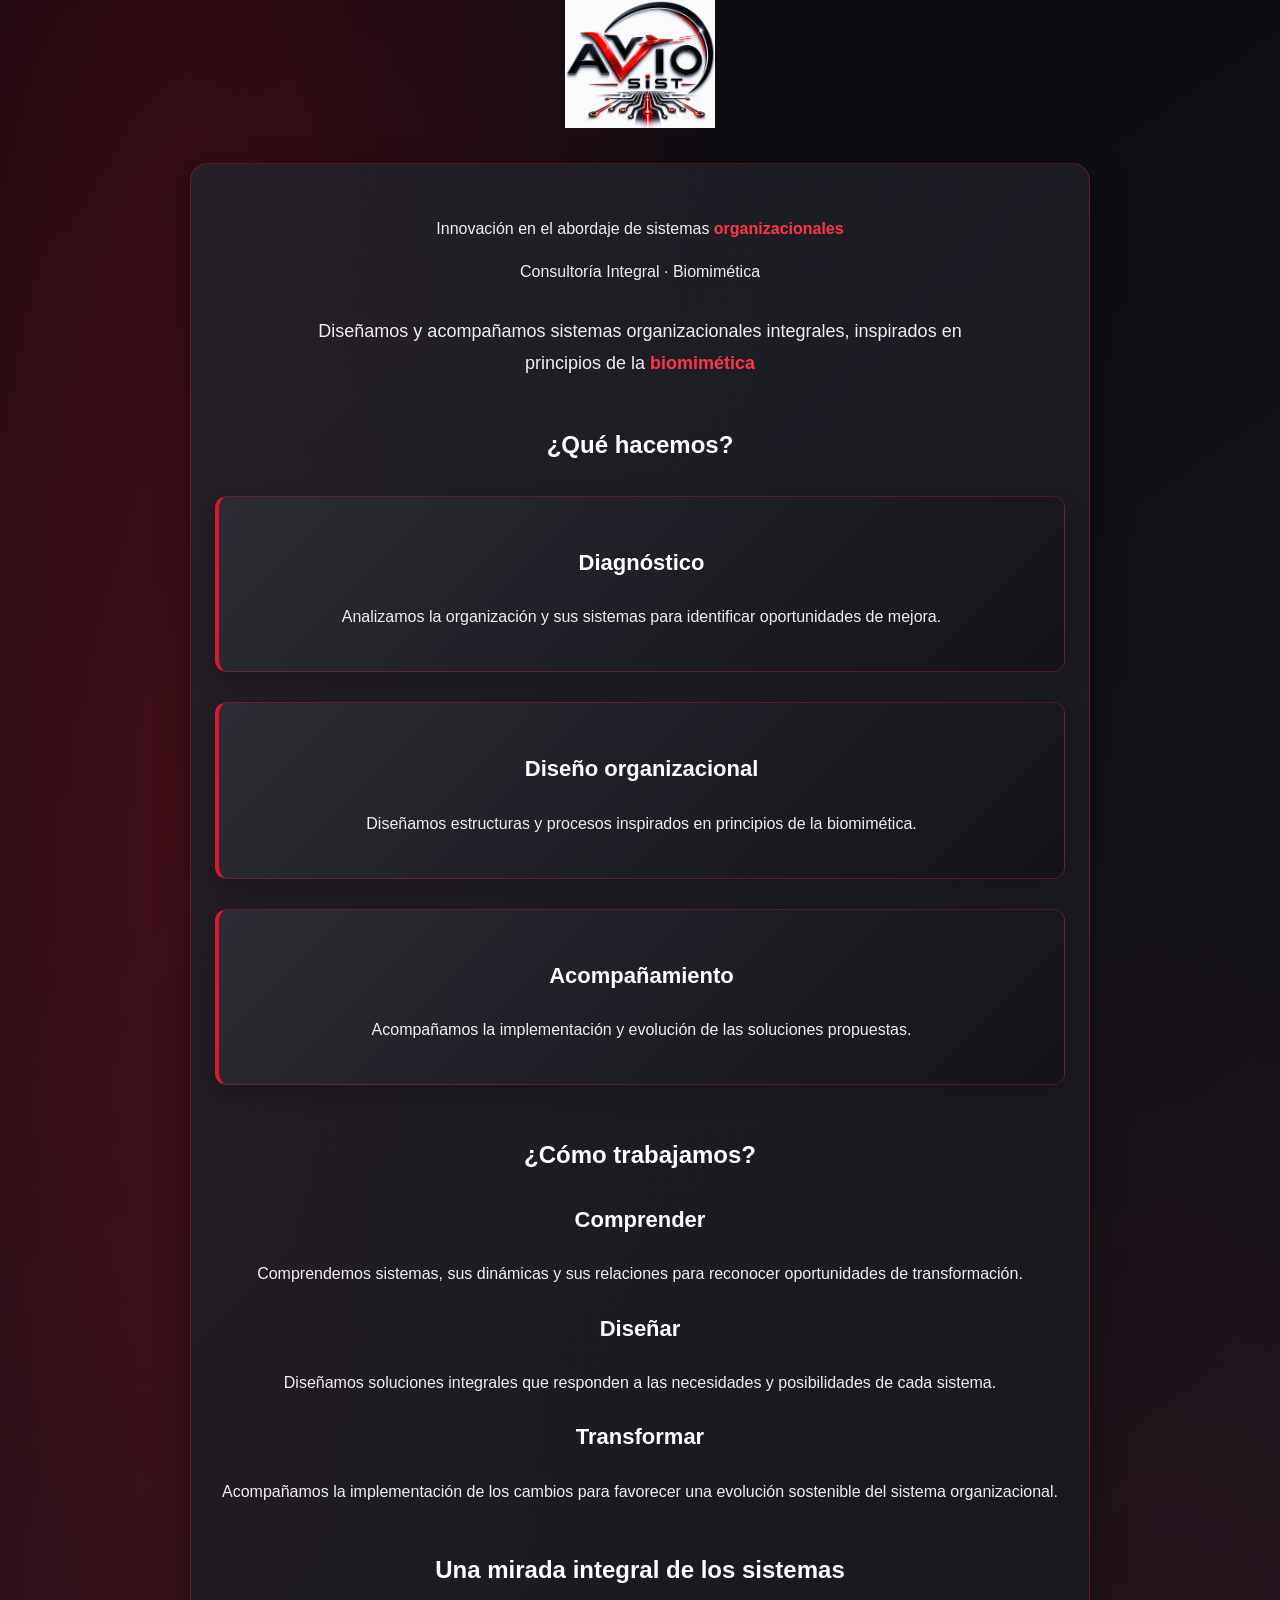
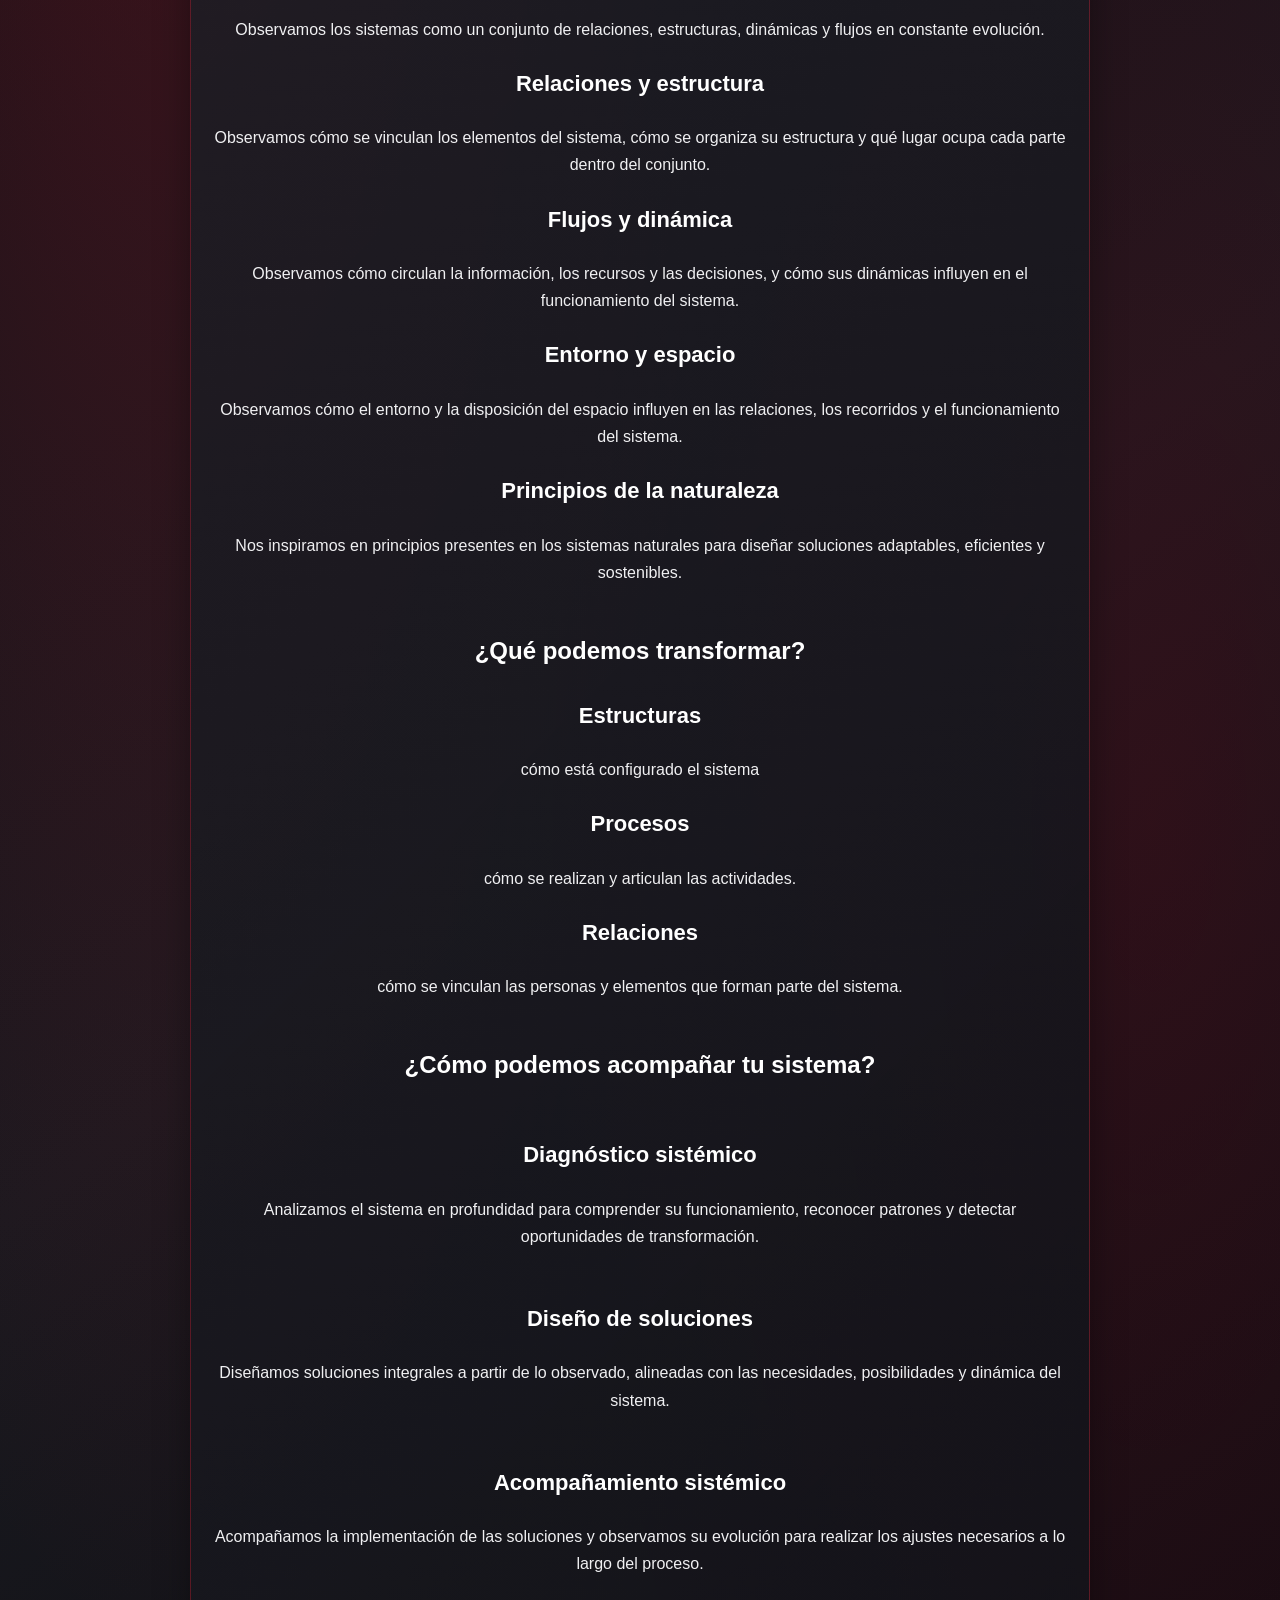
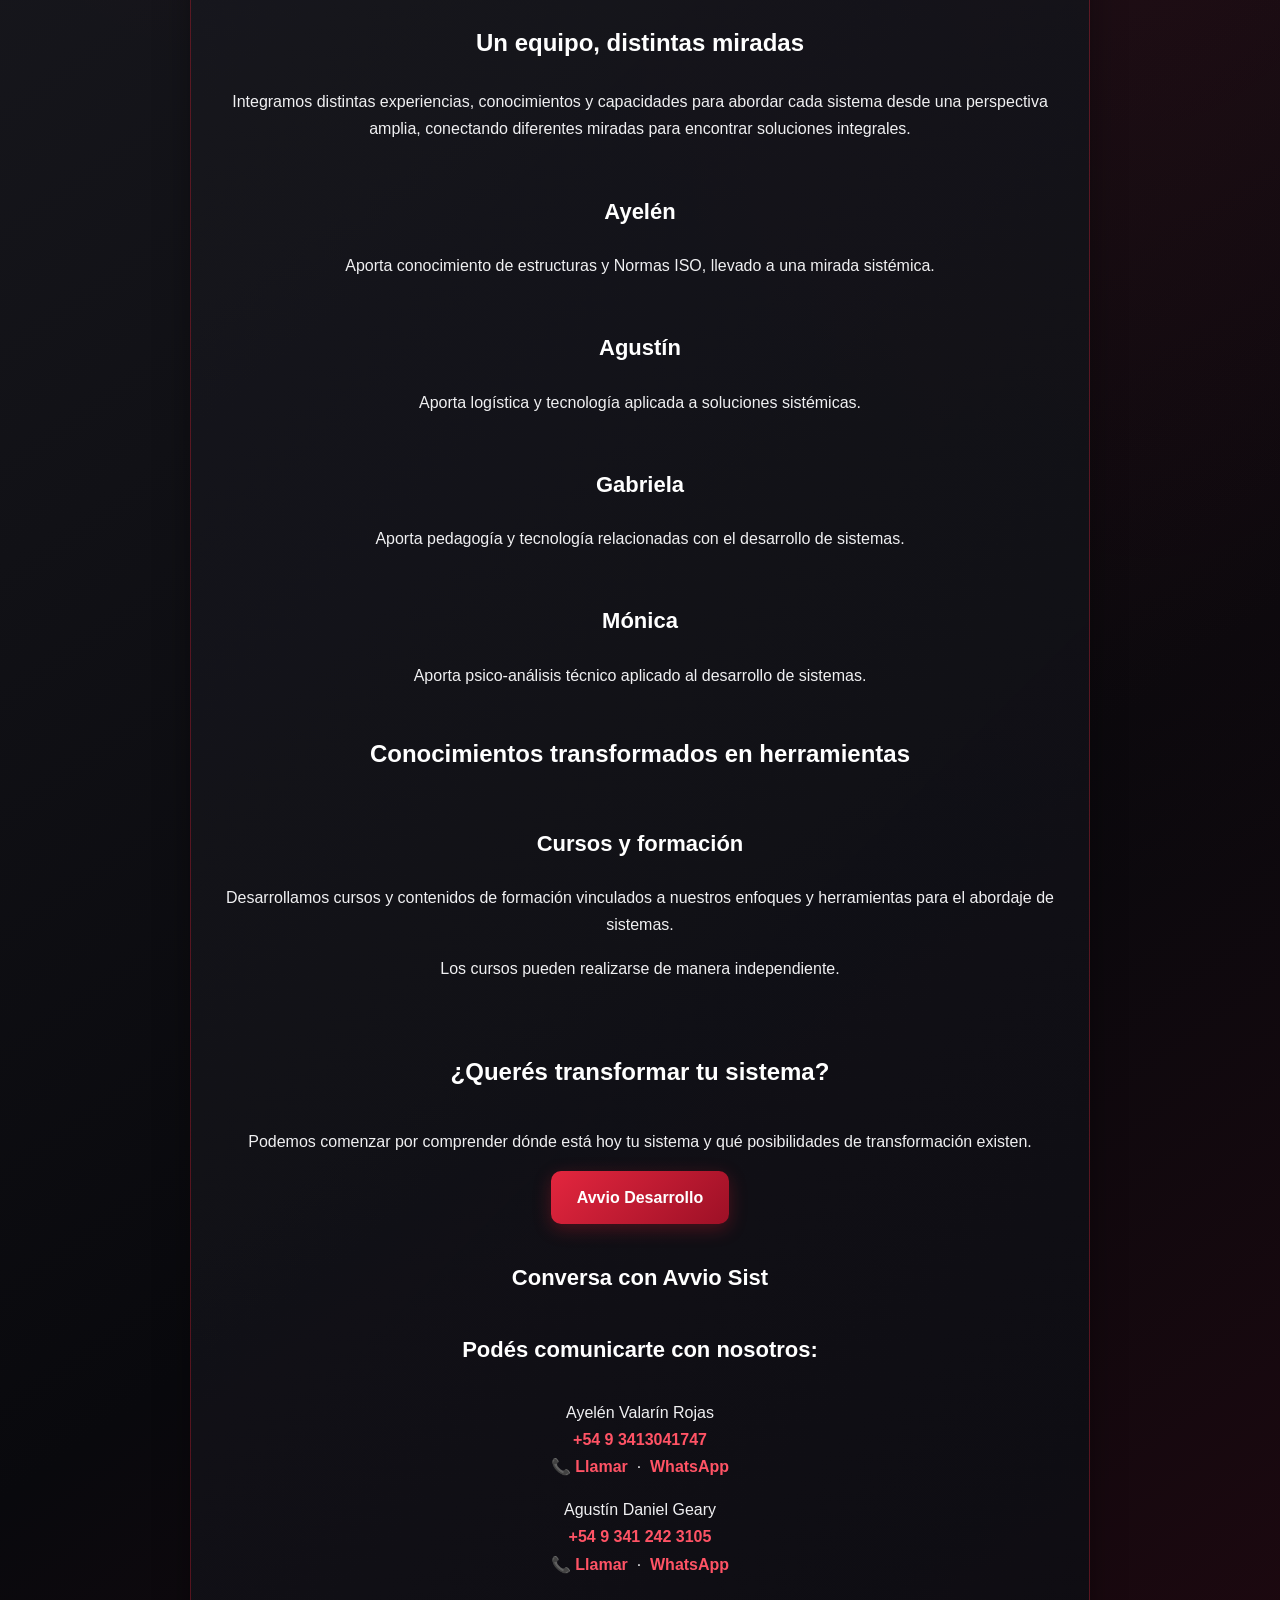
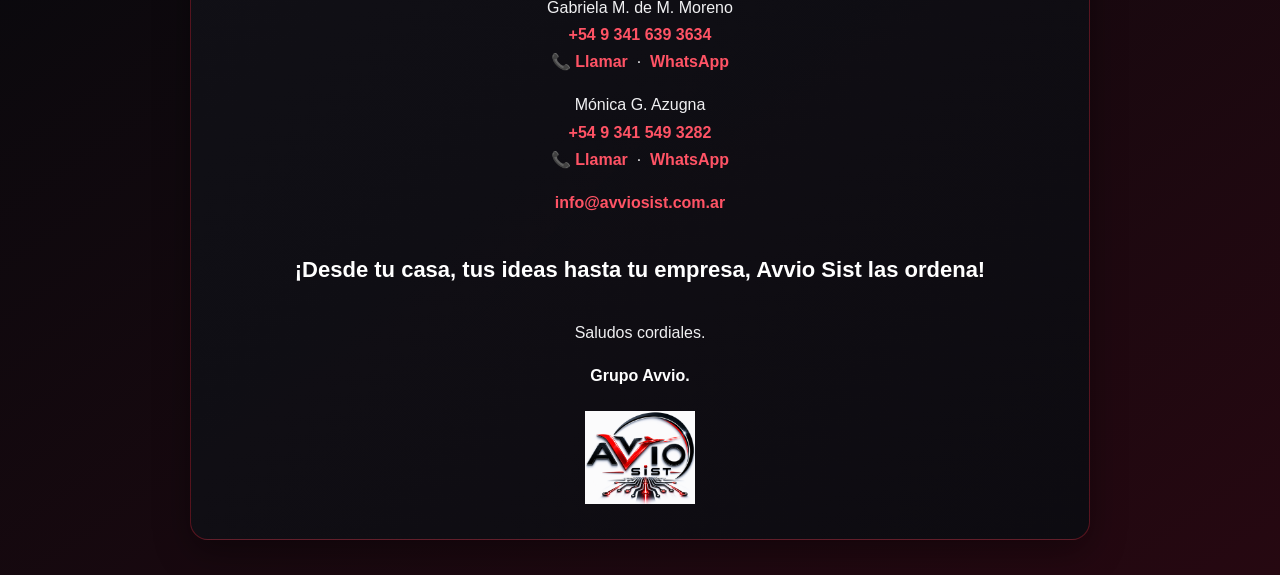
==== commit 003bbc28: "Update description from technical analysis to psycho-analysis" ====
--- a/index.html
+++ b/index.html
@@ -137,7 +137,7 @@
 <h3>Mónica</h3>
 
 <p>
-Aporta análisis técnico aplicado al desarrollo de sistemas.
+Aporta psico-análisis técnico aplicado al desarrollo de sistemas.
 </p>
 <h2>Conocimientos transformados en herramientas</h2>
 
--- a/style.css
+++ b/style.css
@@ -1,60 +1,111 @@
+* {
+    box-sizing: border-box;
+}
+
 body {
-    background-color: #f7d9c4;
-    color: #263238;
-    font-family: 'Poppins', Arial,sans-serif;
-    line-height: 1.6;
+    background:
+        radial-gradient(ellipse at 15% 15%, rgba(190, 20, 40, 0.30), transparent 38%),
+        radial-gradient(ellipse at 90% 45%, rgba(120, 0, 20, 0.25), transparent 40%),
+        linear-gradient(145deg, #08090D 0%, #19191F 45%, #09090D 75%, #260811 100%);
+    color: #FFFFFF;
+    font-family: 'Poppins', Arial, sans-serif;
+    line-height: 1.7;
+    margin: 0;
+    min-height: 100vh;
 }
+
 h1 {
+    color: #FFFFFF;
+    text-align: center;
+    font-weight: 700;
+    letter-spacing: 1px;
+}
+
+h2 {
+    color: #FFFFFF;
+    font-weight: 700;
+    margin-top: 45px;
+    margin-bottom: 25px;
     text-align: center;
 }
+
+h3 {
+    color: #FFFFFF;
+    font-size: 22px;
+    font-weight: 700;
+}
+
 p {
+    color: #F0F0F2;
     text-align: center;
 }
+
 .presentacion {
+    max-width: 900px;
+    margin: 35px auto;
+    padding: 35px 22px;
+    text-align: center;
+    background: linear-gradient(135deg, rgba(35, 35, 43, 0.85), rgba(12, 12, 17, 0.92));
+    border: 1px solid rgba(220, 35, 55, 0.35);
+    border-radius: 18px;
+    box-shadow: 0 12px 35px rgba(0, 0, 0, 0.35);
+}
+
+.descripcion {
     max-width: 700px;
     margin: 30px auto;
-    padding: 20px;
+    font-size: 18px;
+    line-height: 1.8;
+    color: #F0F0F2;
+}
+
+.servicios > div {
+    max-width: 850px;
+    margin: 30px auto;
+    padding: 25px;
     text-align: center;
+    margin-bottom: 30px;
+    background: linear-gradient(135deg, rgba(45, 45, 53, 0.92), rgba(19, 19, 25, 0.96));
+    border: 1px solid rgba(210, 35, 55, 0.35);
+    border-left: 4px solid #D71930;
+    border-radius: 12px;
+    box-shadow: 0 8px 24px rgba(0, 0, 0, 0.25);
 }
-.descripcion {
-    max-width: 600px;
-    margin: 30px auto;
-    font-size: 18px;
-    line-height: 1.6;
-    color: #26323B;
-}
-.servicios>div {
-    max-width: 700px;
-    margin: 30px auto;
-    text-align: center;
-    margin-bottom: 35px;
-}
+
 .proceso {
     margin-top: 50px;
 }
+
 .integral {
     margin-top: 50px;
 }
+
 .integral ~ h3 {
     margin-top: 30px;
 }
+
 .acompañamiento ~ h3 {
     margin-top: 50px;
 }
-.equipo ~h3 {
+
+.equipo ~ h3 {
     margin-top: 50px;
 }
+
 .logo-principal {
-    margin: 0 auto 10px;
+    margin: 0 auto 20px;
+    text-align: center;
 }
 
 .logo-principal img {
-    width: 150px;
+    width: 180px;
     max-width: 75%;
     height: auto;
     display: block;
-    margin: 0 auto 5px;
+    margin: 0 auto 10px;
+    mix-blend-mode: normal;
 }
+
 .logo-firma {
     width: 150px;
     max-width: 45%;
@@ -62,12 +113,13 @@
     display: block;
     margin: 25px auto 0;
 }
+
 .logo-header {
     width: 150px;
     height: auto;
     display: block;
     margin: 0 auto 18px;
-    mix-blend-mode: multiply;
+    mix-blend-mode: normal;
 }
 
 .logo-footer {
@@ -75,52 +127,57 @@
     height: auto;
     display: block;
     margin: 22px auto 0;
-    mix-blend-mode: multiply;
-}
-h2 {
-    color: #D71920;
-    font-weigth: 700;
-    margin-top: 35px;
-    margin-bottom: 25px;
-    
+    mix-blend-mode: normal;
 }
 
-h3 {
-    color: #263238
-    font-size: 22px;
+h2 {
+    color: #FFFFFF;
 }
-.acento{
-    color: #D71920;
-    font-weight: 600;
+
+.acento {
+    color: #FF354B;
+    font-weight: 700;
 }
+
 .grupo-avvio {
     font-weight: 600;
-    color: #26323B;
+    color: #FFFFFF;
 }
+
 .contacto h3 {
     margin-top: 35px;
     margin-bottom: 30px;
 }
+
 .contacto a {
-    color: #263238;
+    color: #FF5365;
     text-decoration: none;
-    font-weight: 500;
+    font-weight: 600;
 }
+
+.contacto a:hover {
+    color: #FFFFFF;
+}
+
 .transformar {
     margin-top: 70px;
     margin-bottom: 35px;
 }
+
 .boton-desarrollo {
     display: inline-block;
-    background-color: #c9232b;
+    background: linear-gradient(135deg, #E3263E, #9D1026);
     color: white;
-    padding: 12px 24px;
-    border-radius: 25px;
+    padding: 13px 26px;
+    border-radius: 10px;
     text-decoration: none;
     font-weight: bold;
-    transition: background-color 0.3s;
+    transition: all 0.3s ease;
+    box-shadow: 0 5px 18px rgba(215, 25, 48, 0.3);
 }
 
 .boton-desarrollo:hover {
-    background-color: #a51c23;
+    background: linear-gradient(135deg, #FF4055, #C91632);
+    transform: translateY(-2px);
+    box-shadow: 0 8px 22px rgba(215, 25, 48, 0.45);
 }
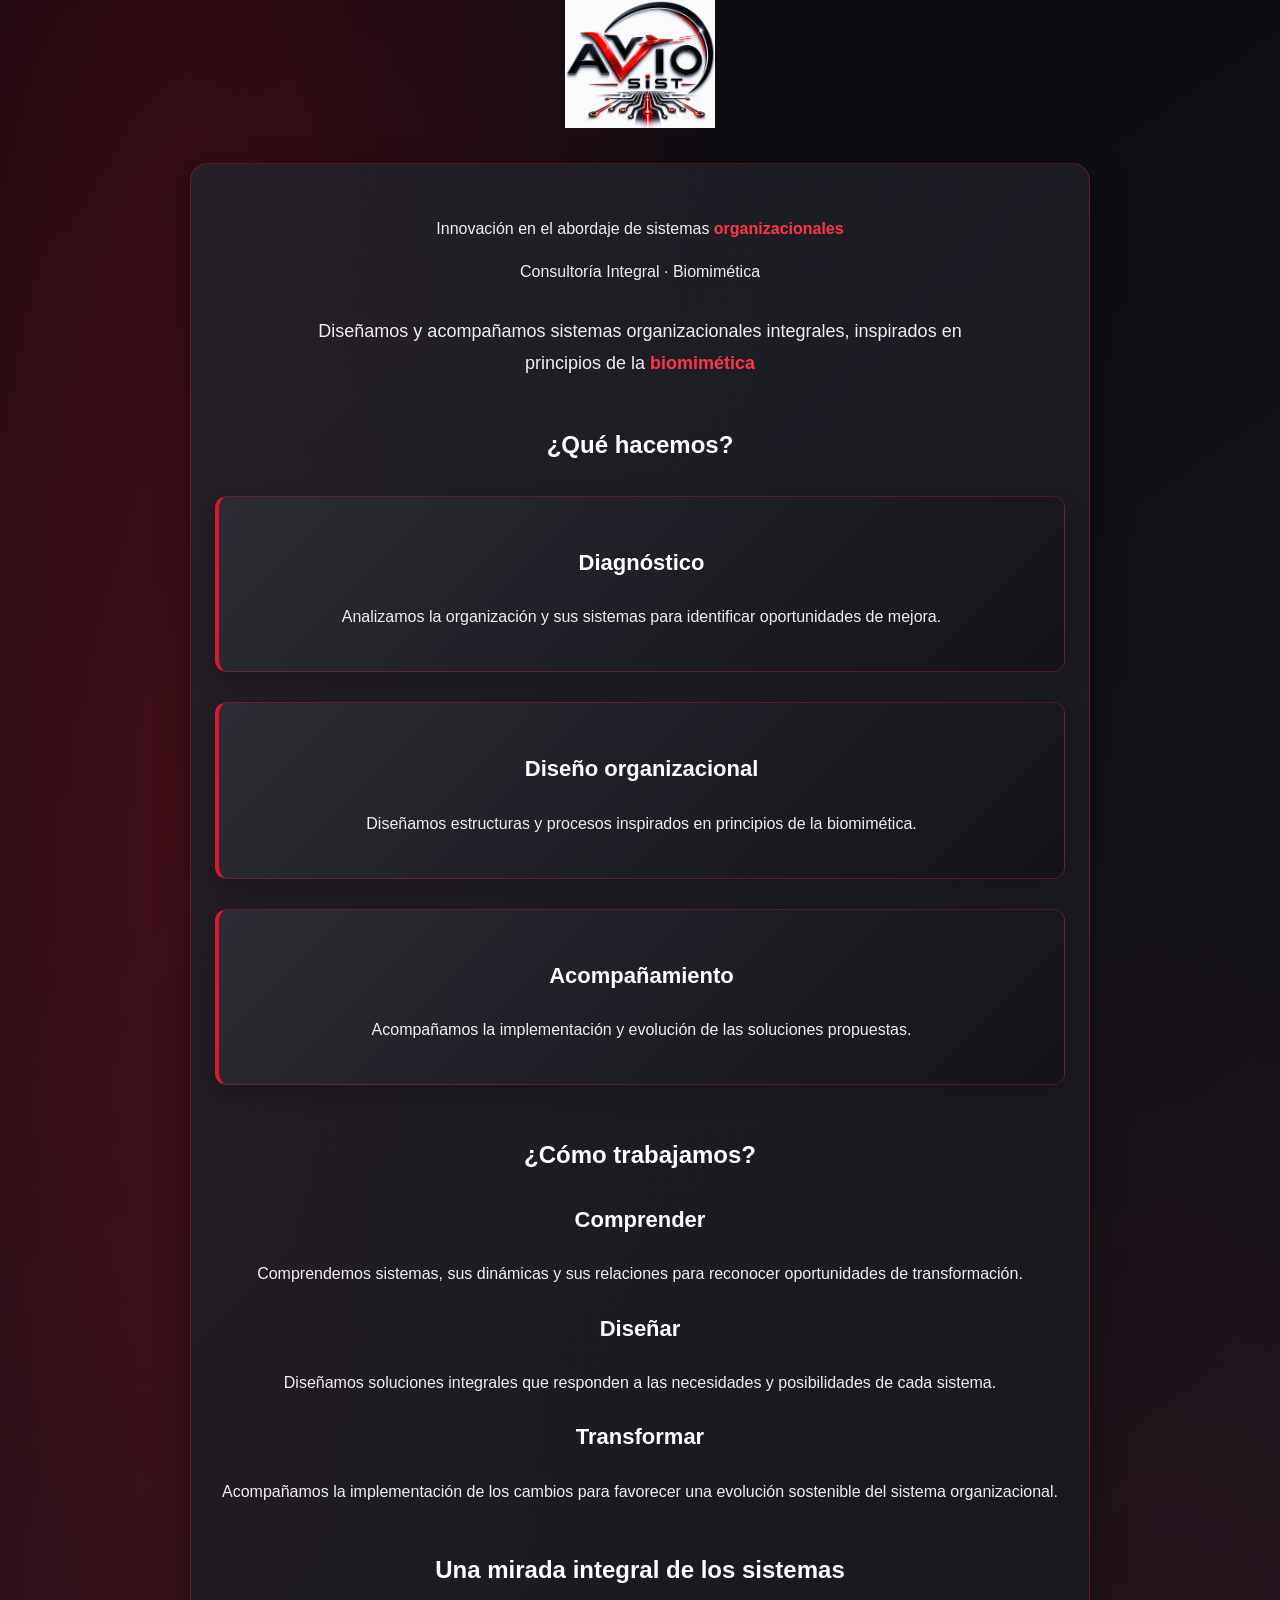
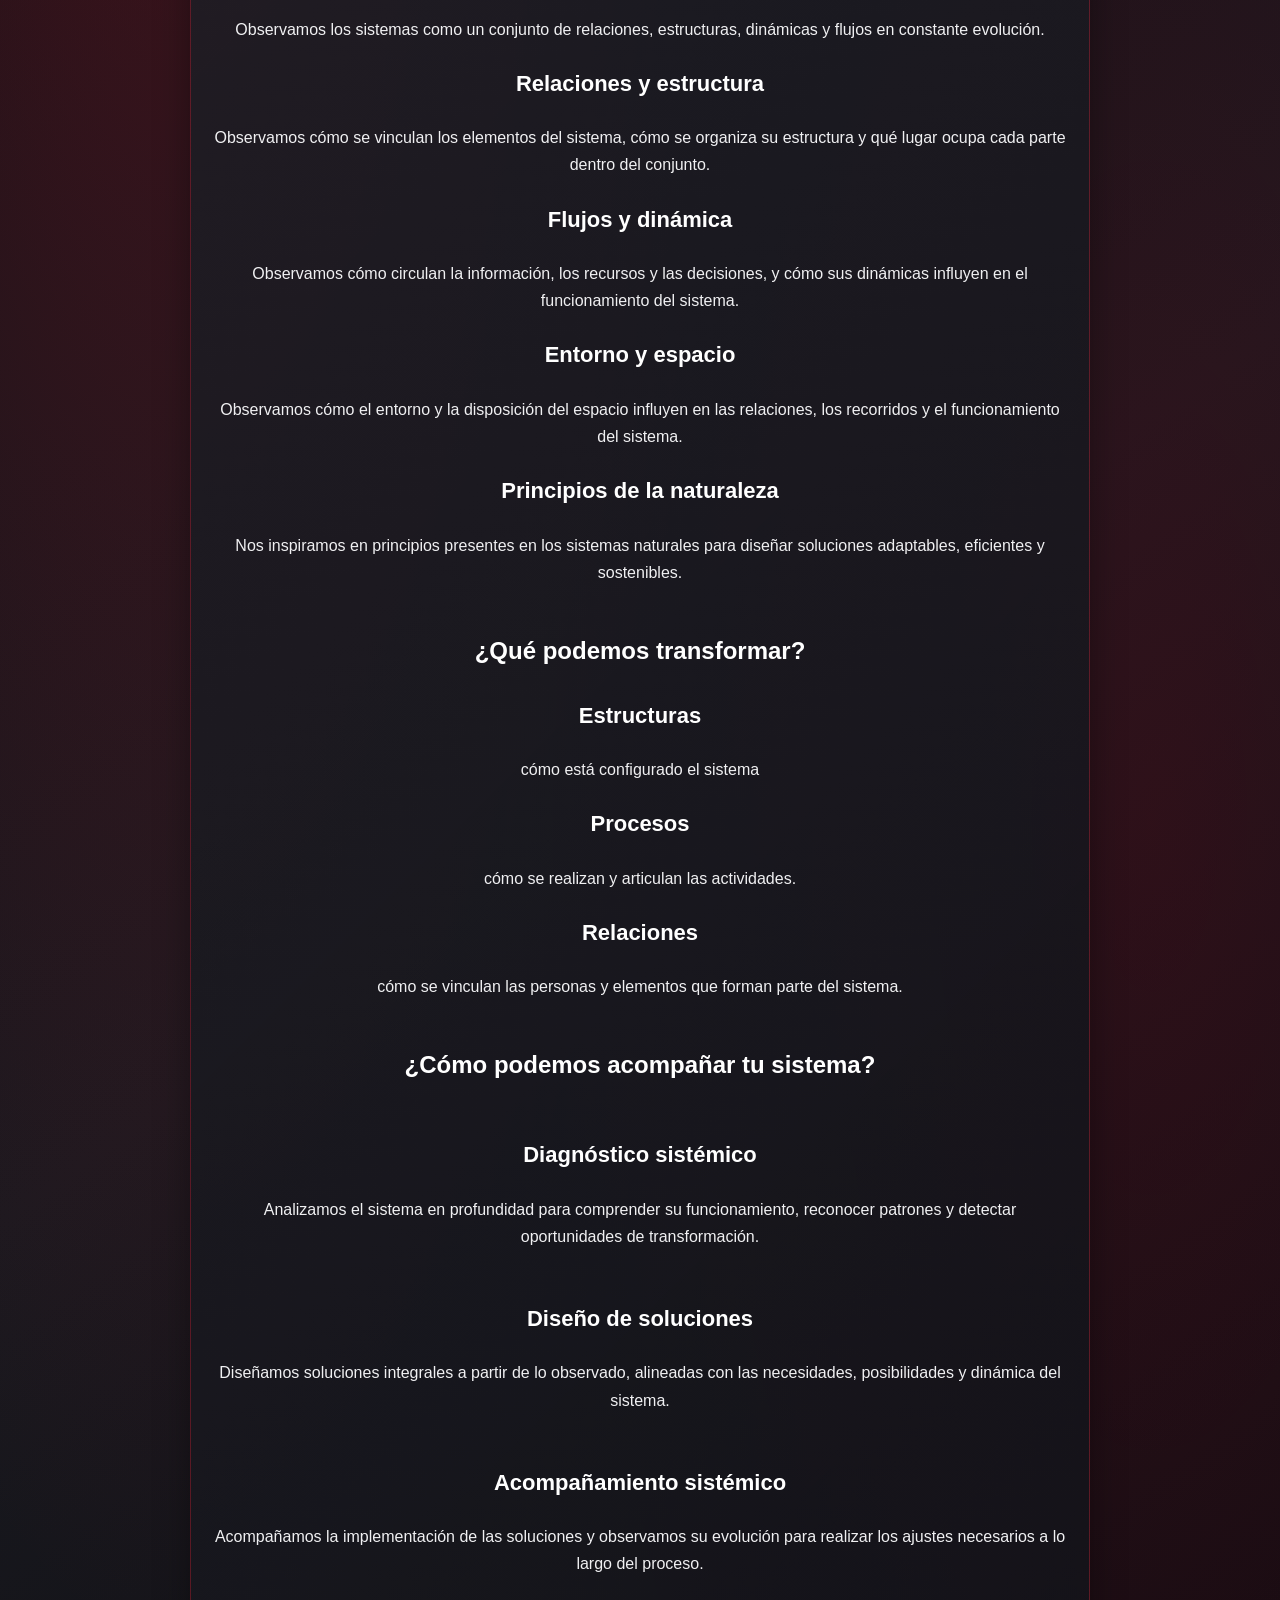
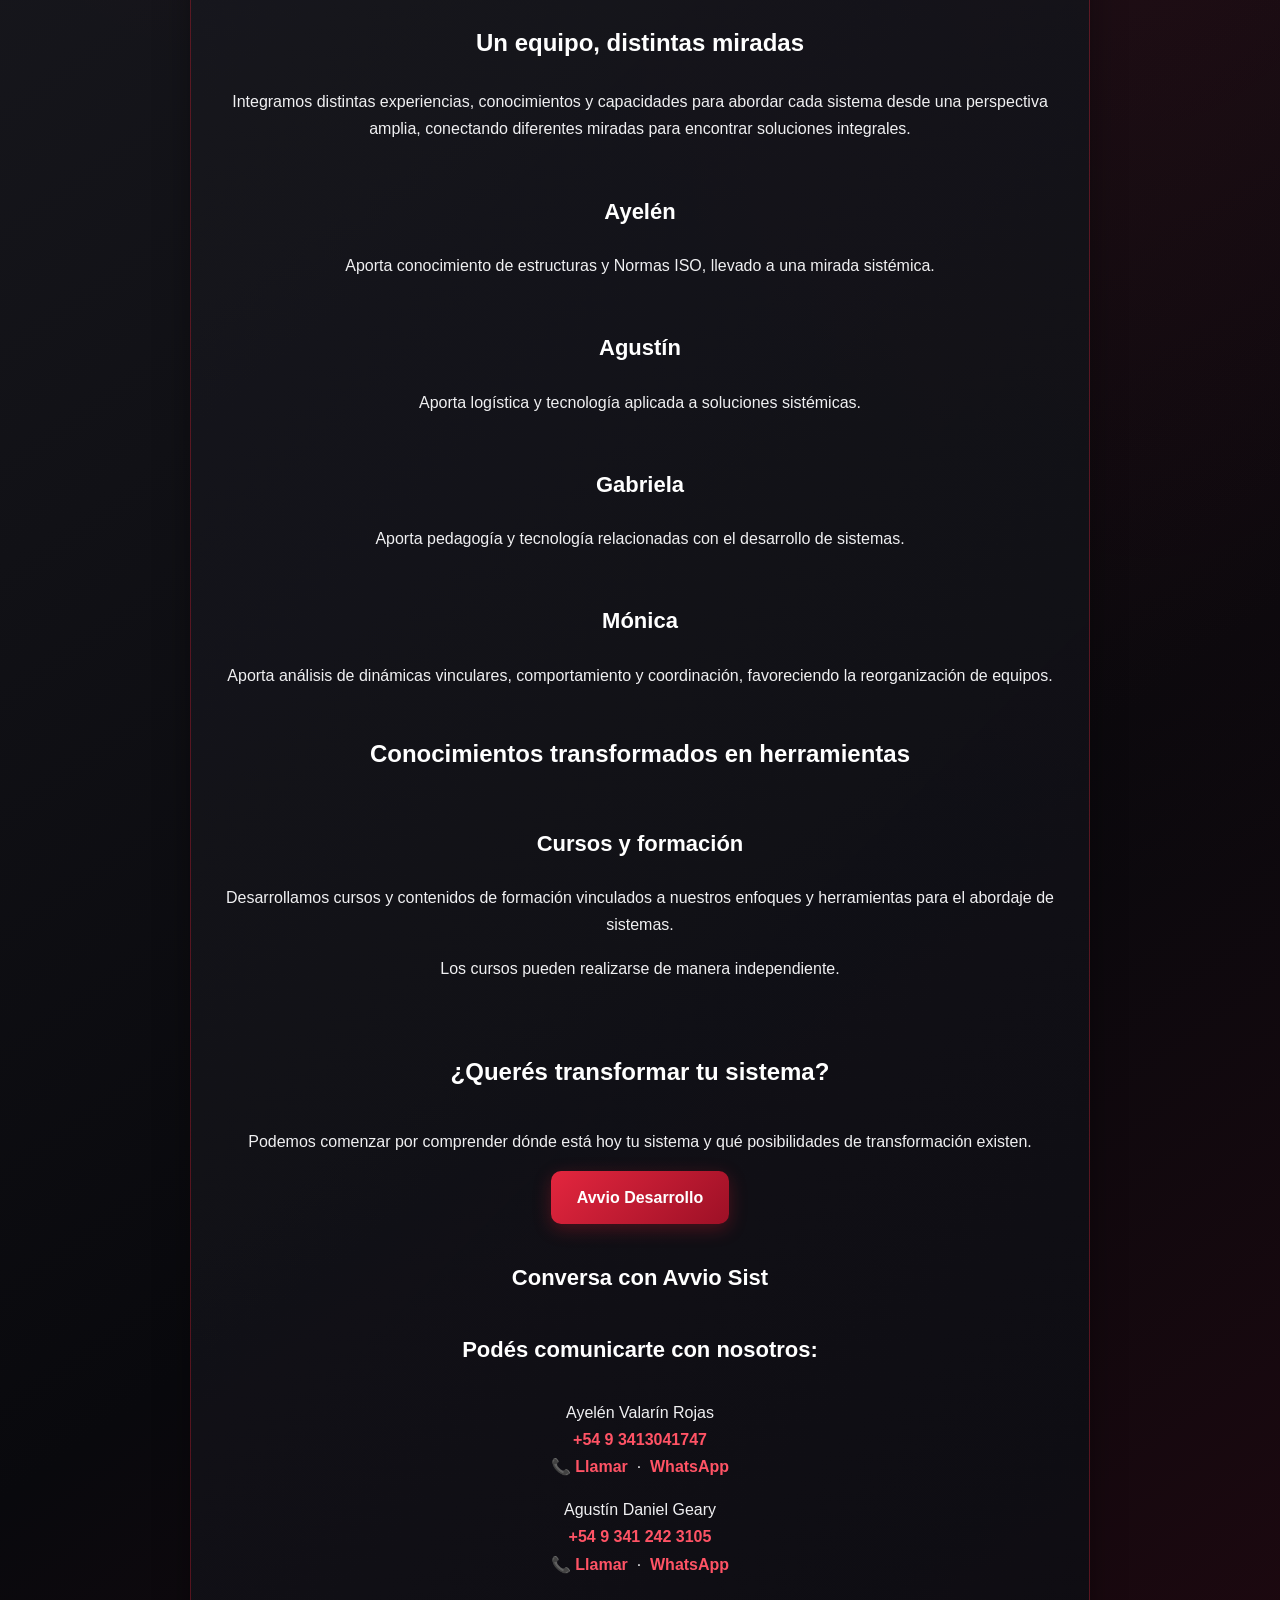
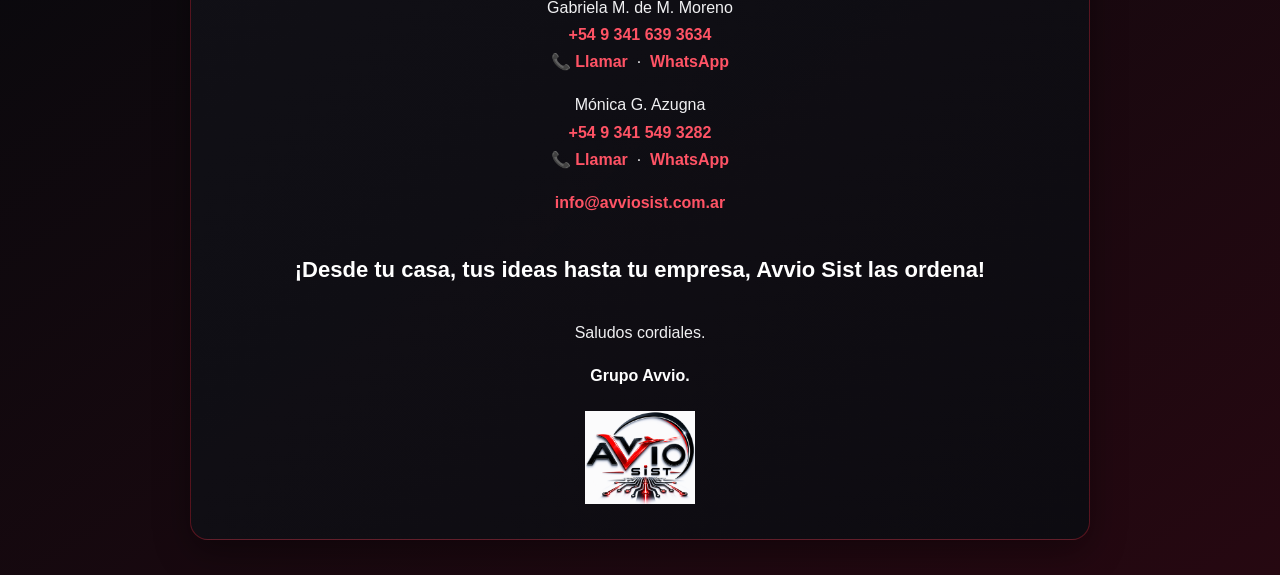
==== commit 23a9f5af: "Revise Mónica's contribution description in index.html Updated the description of Mónica's contribut" ====
--- a/index.html
+++ b/index.html
@@ -137,7 +137,7 @@
 <h3>Mónica</h3>
 
 <p>
-Aporta psico-análisis técnico aplicado al desarrollo de sistemas.
+Aporta análisis de dinámicas vinculares, comportamiento y coordinación, favoreciendo la reorganización de equipos.
 </p>
 <h2>Conocimientos transformados en herramientas</h2>
 
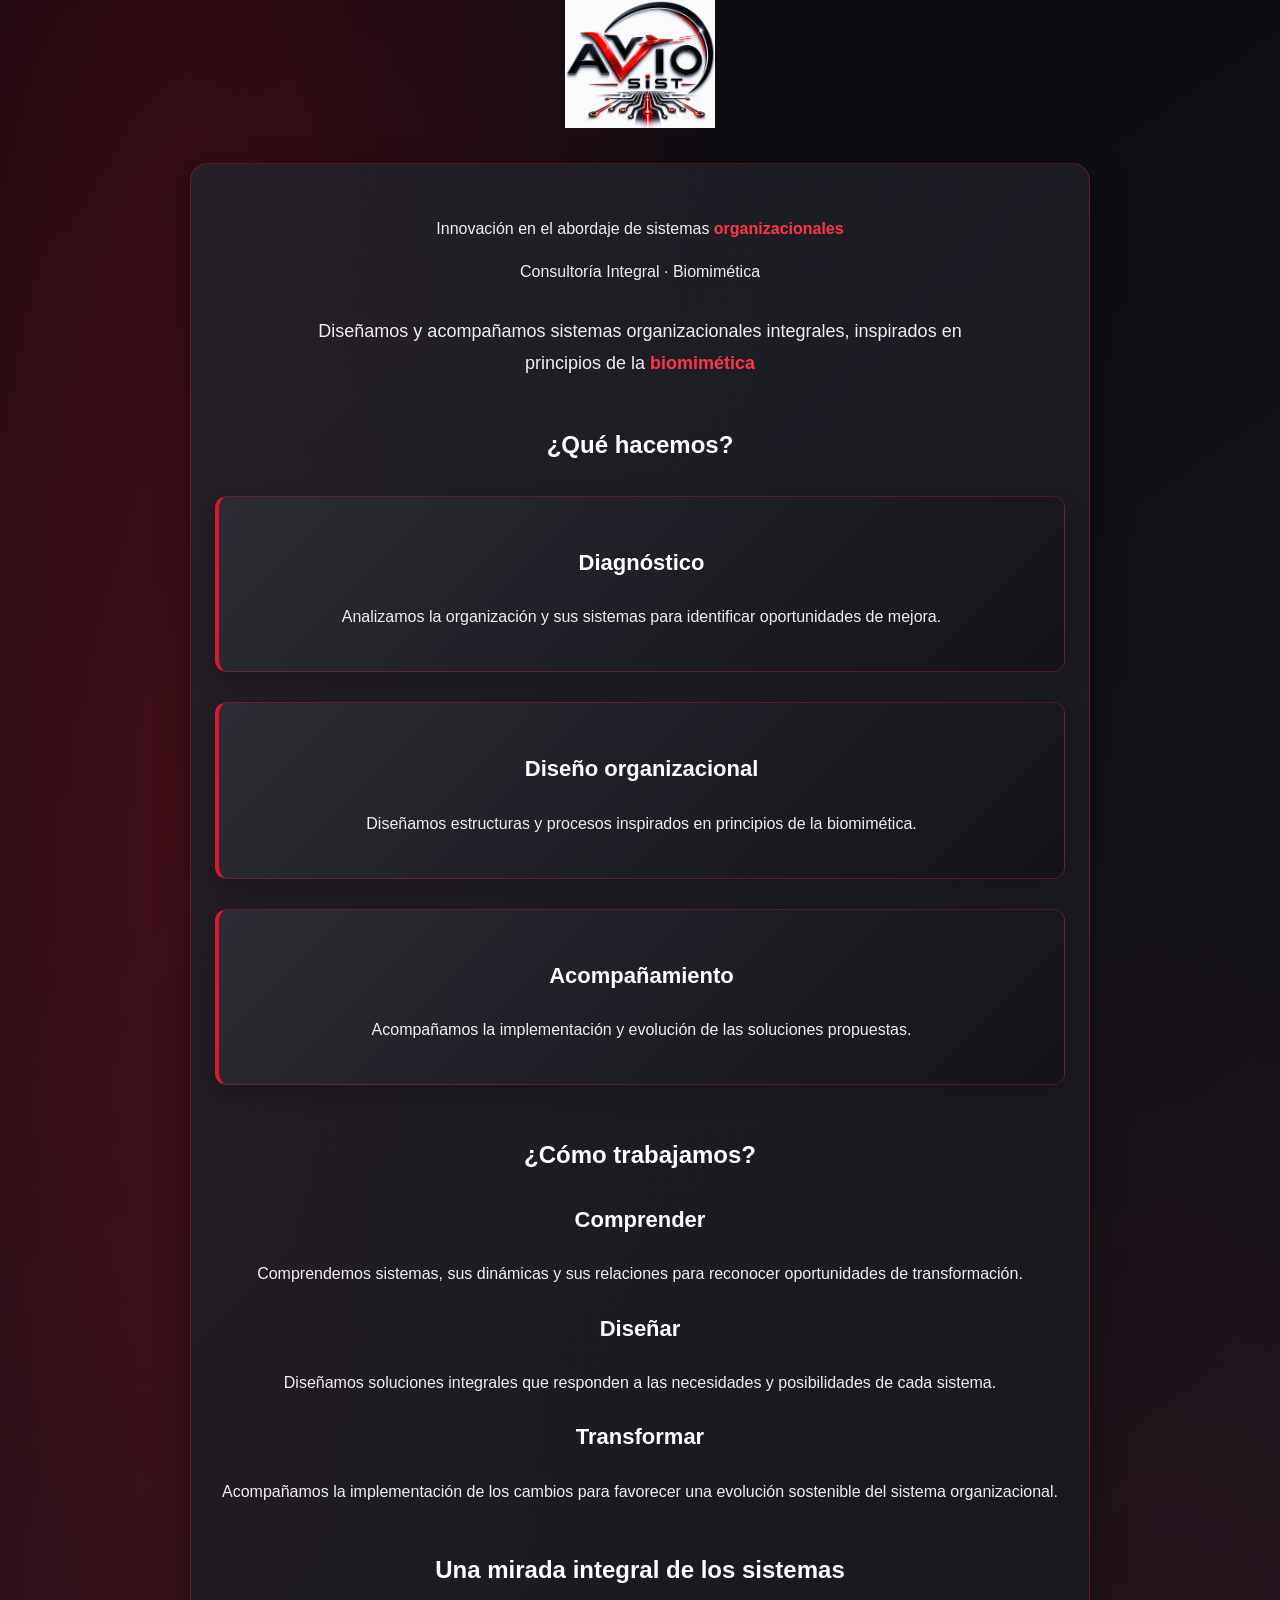
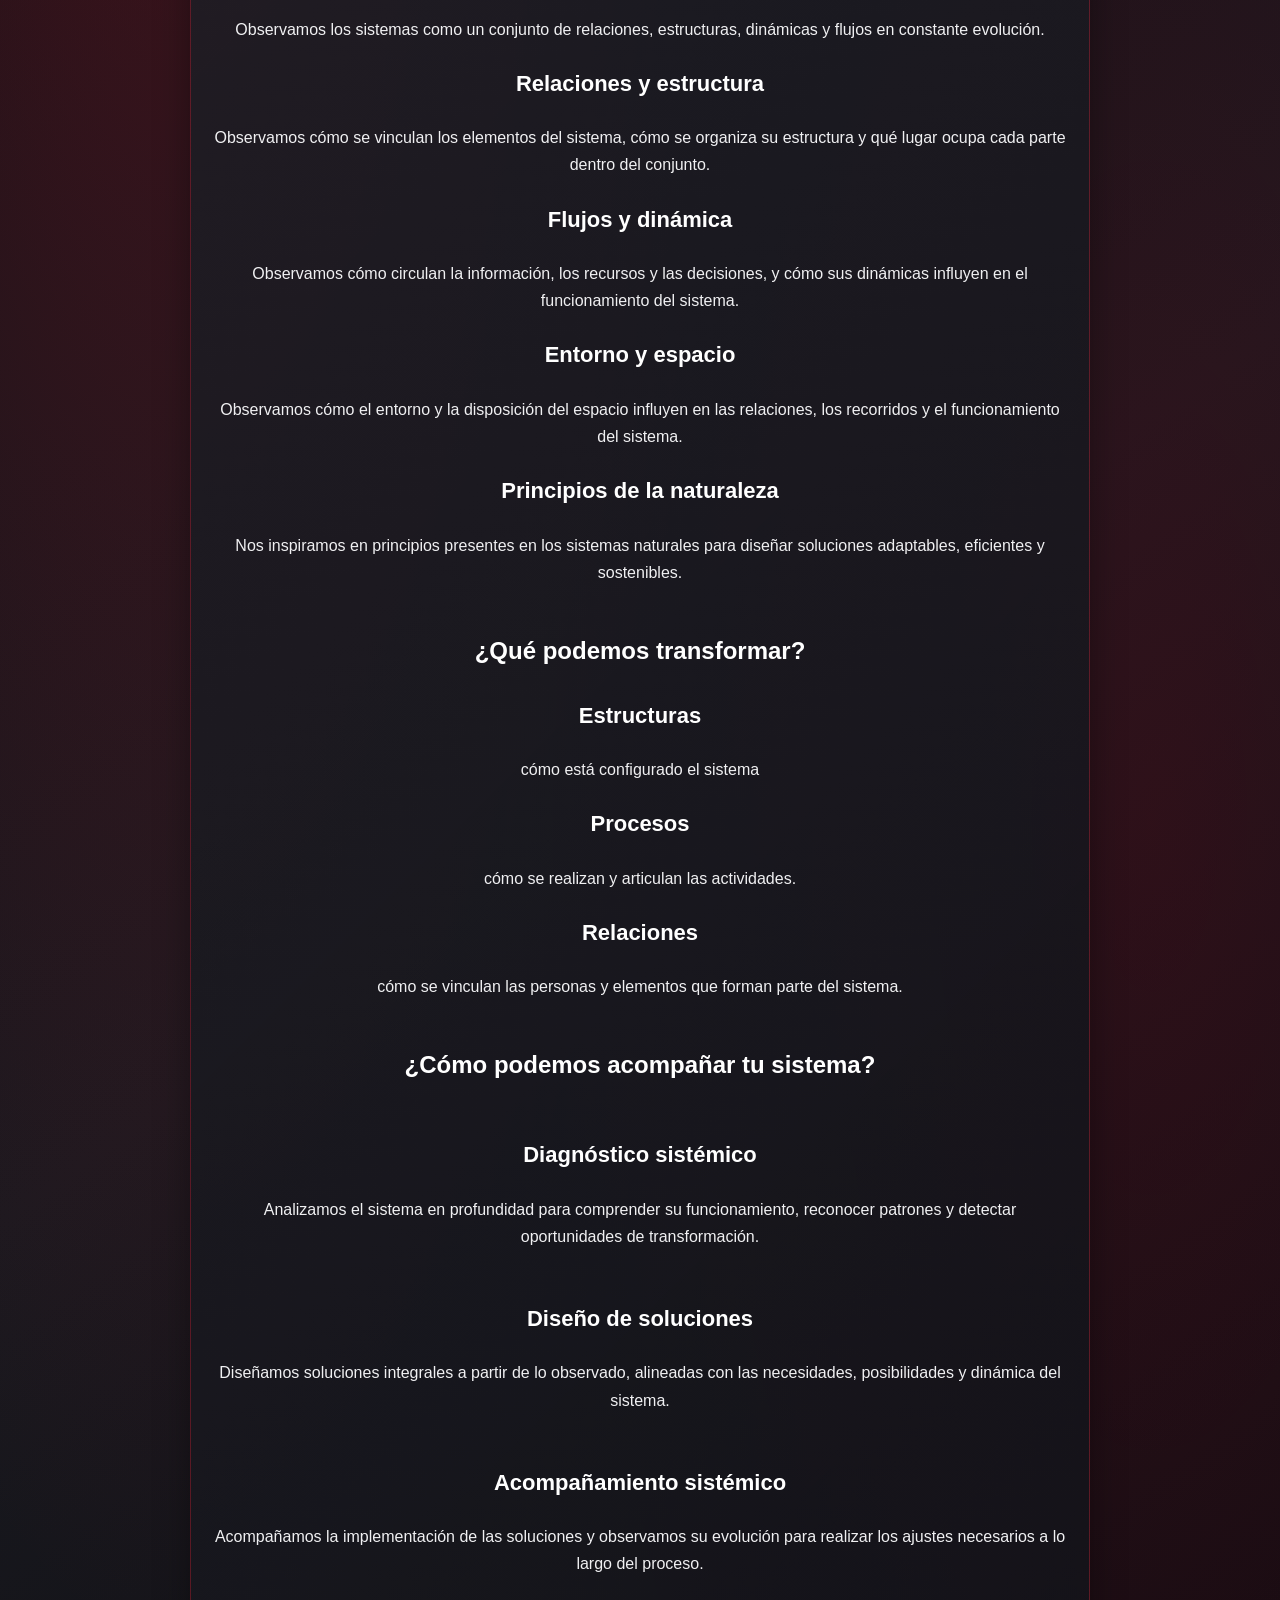
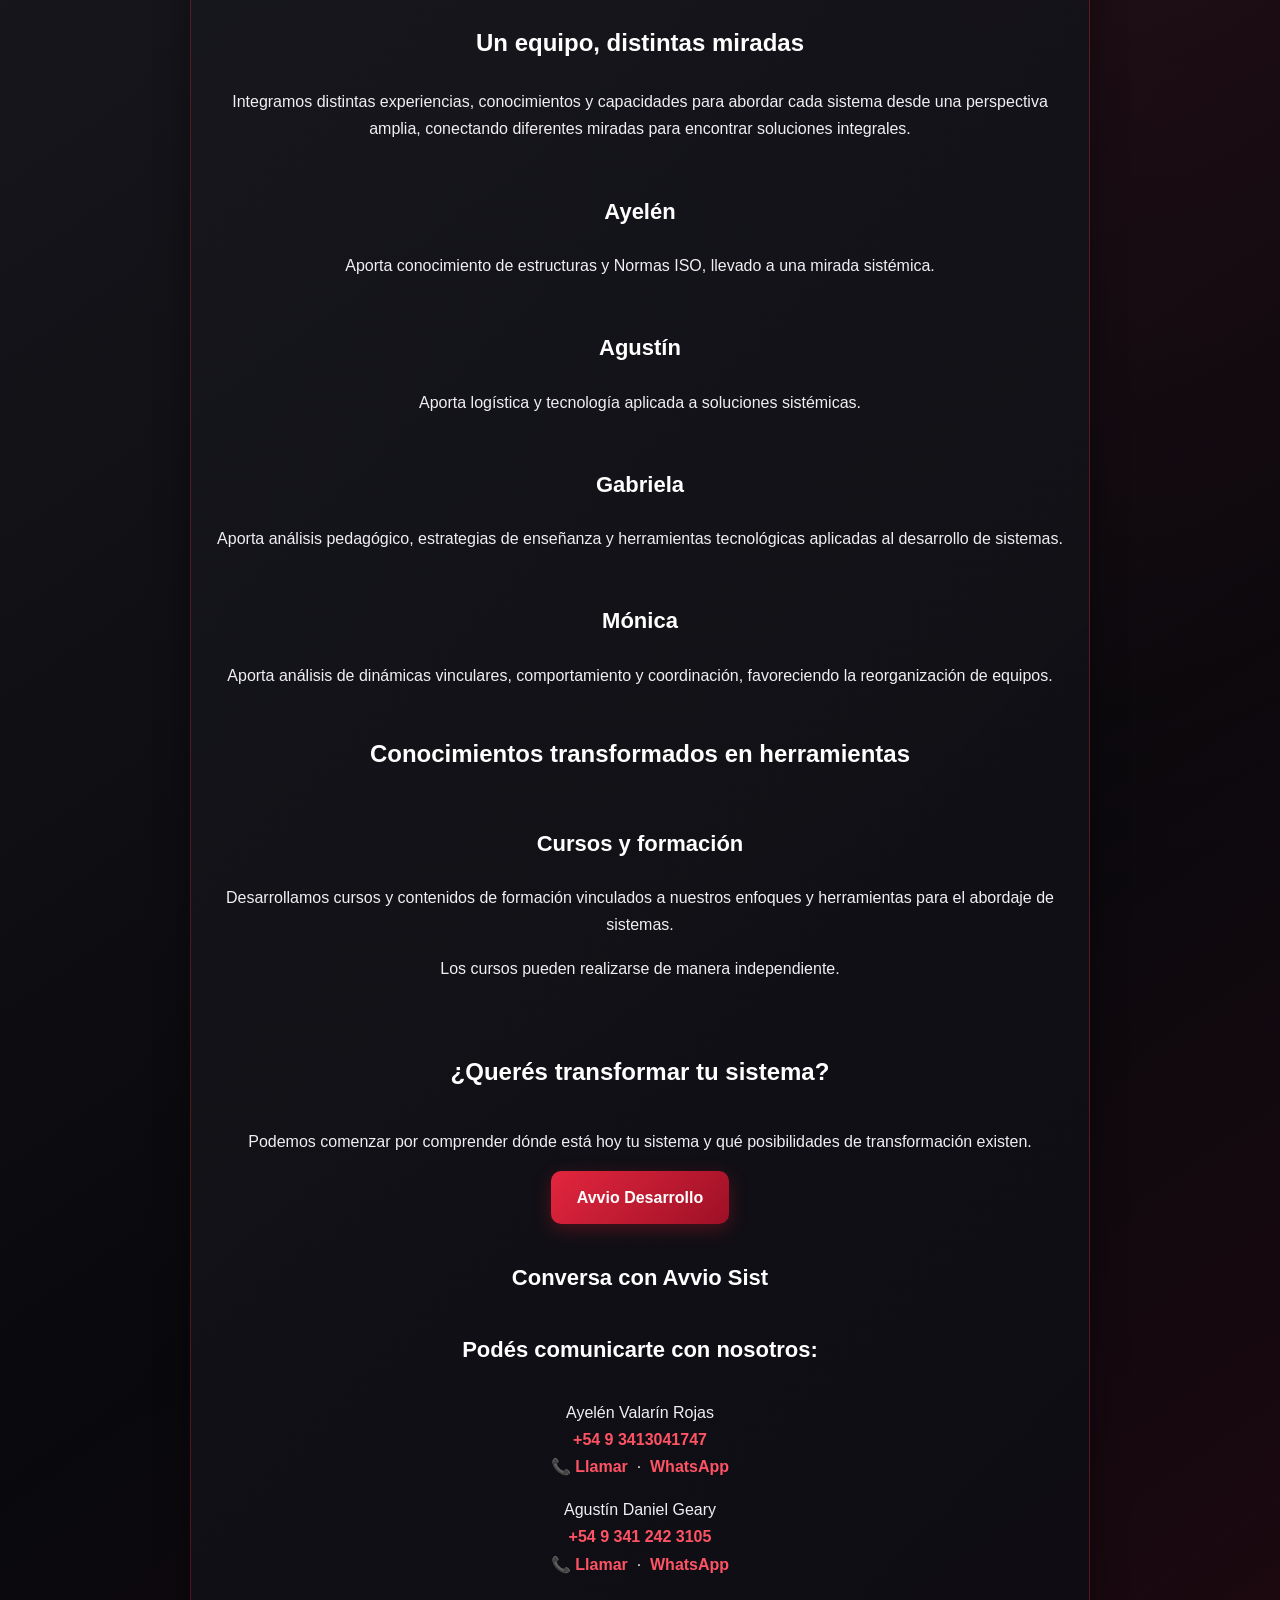
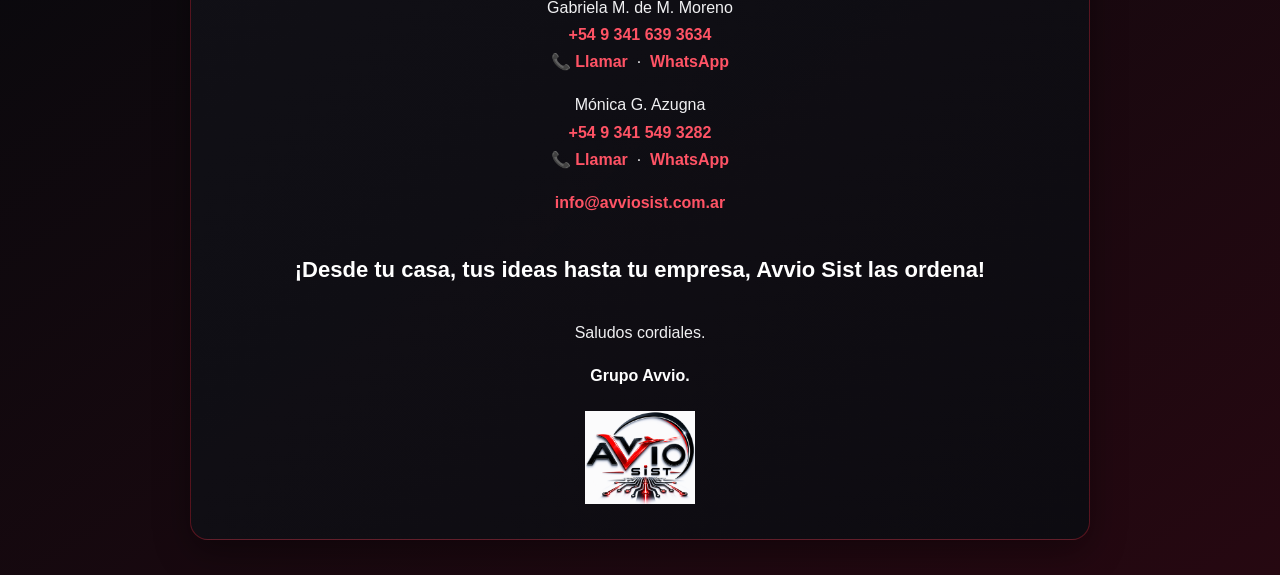
==== commit 8dceaceb: "Revise Gabriela's description in index.html Updated the description for Gabriela to include pedagogi" ====
--- a/index.html
+++ b/index.html
@@ -131,7 +131,7 @@
 <h3>Gabriela</h3>
 
 <p>
-Aporta pedagogía y tecnología relacionadas con el desarrollo de sistemas.
+Aporta análisis pedagógico, estrategias de enseñanza y herramientas tecnológicas aplicadas al desarrollo de sistemas.
 </p>
 
 <h3>Mónica</h3>
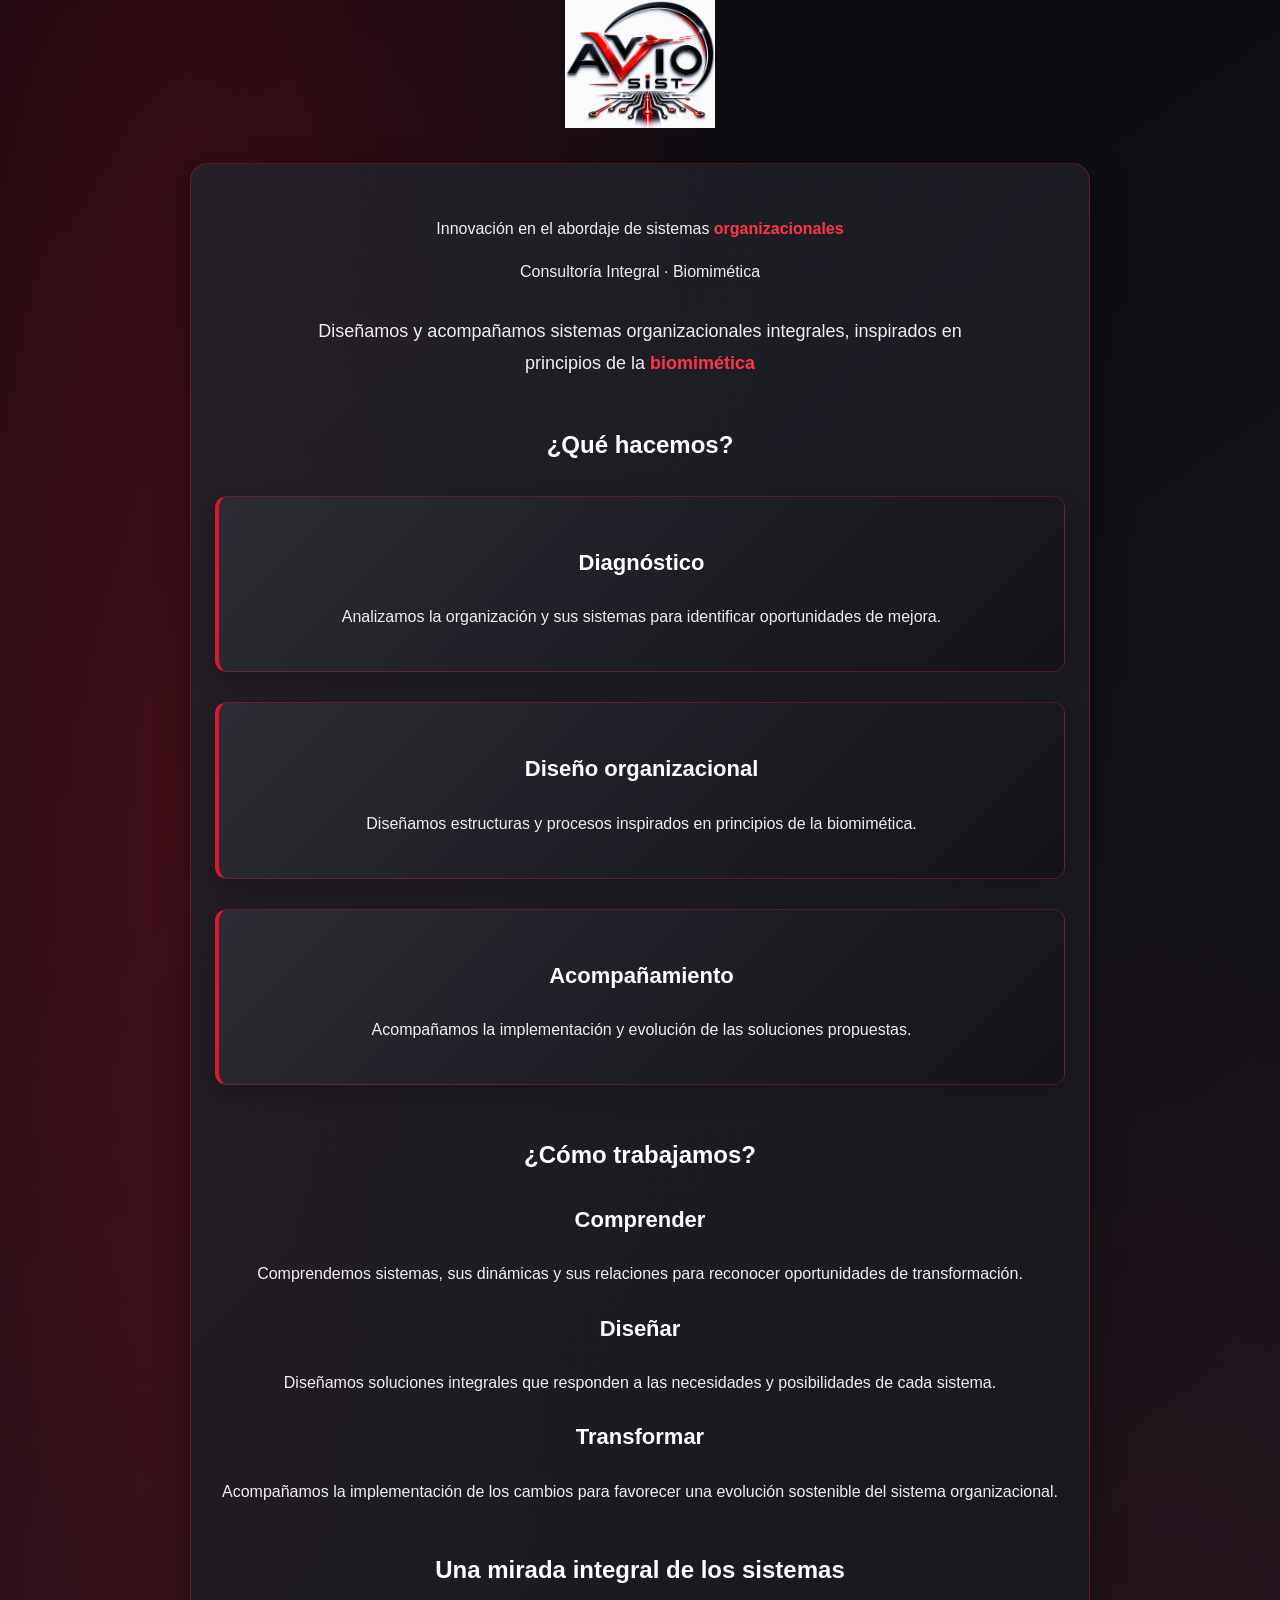
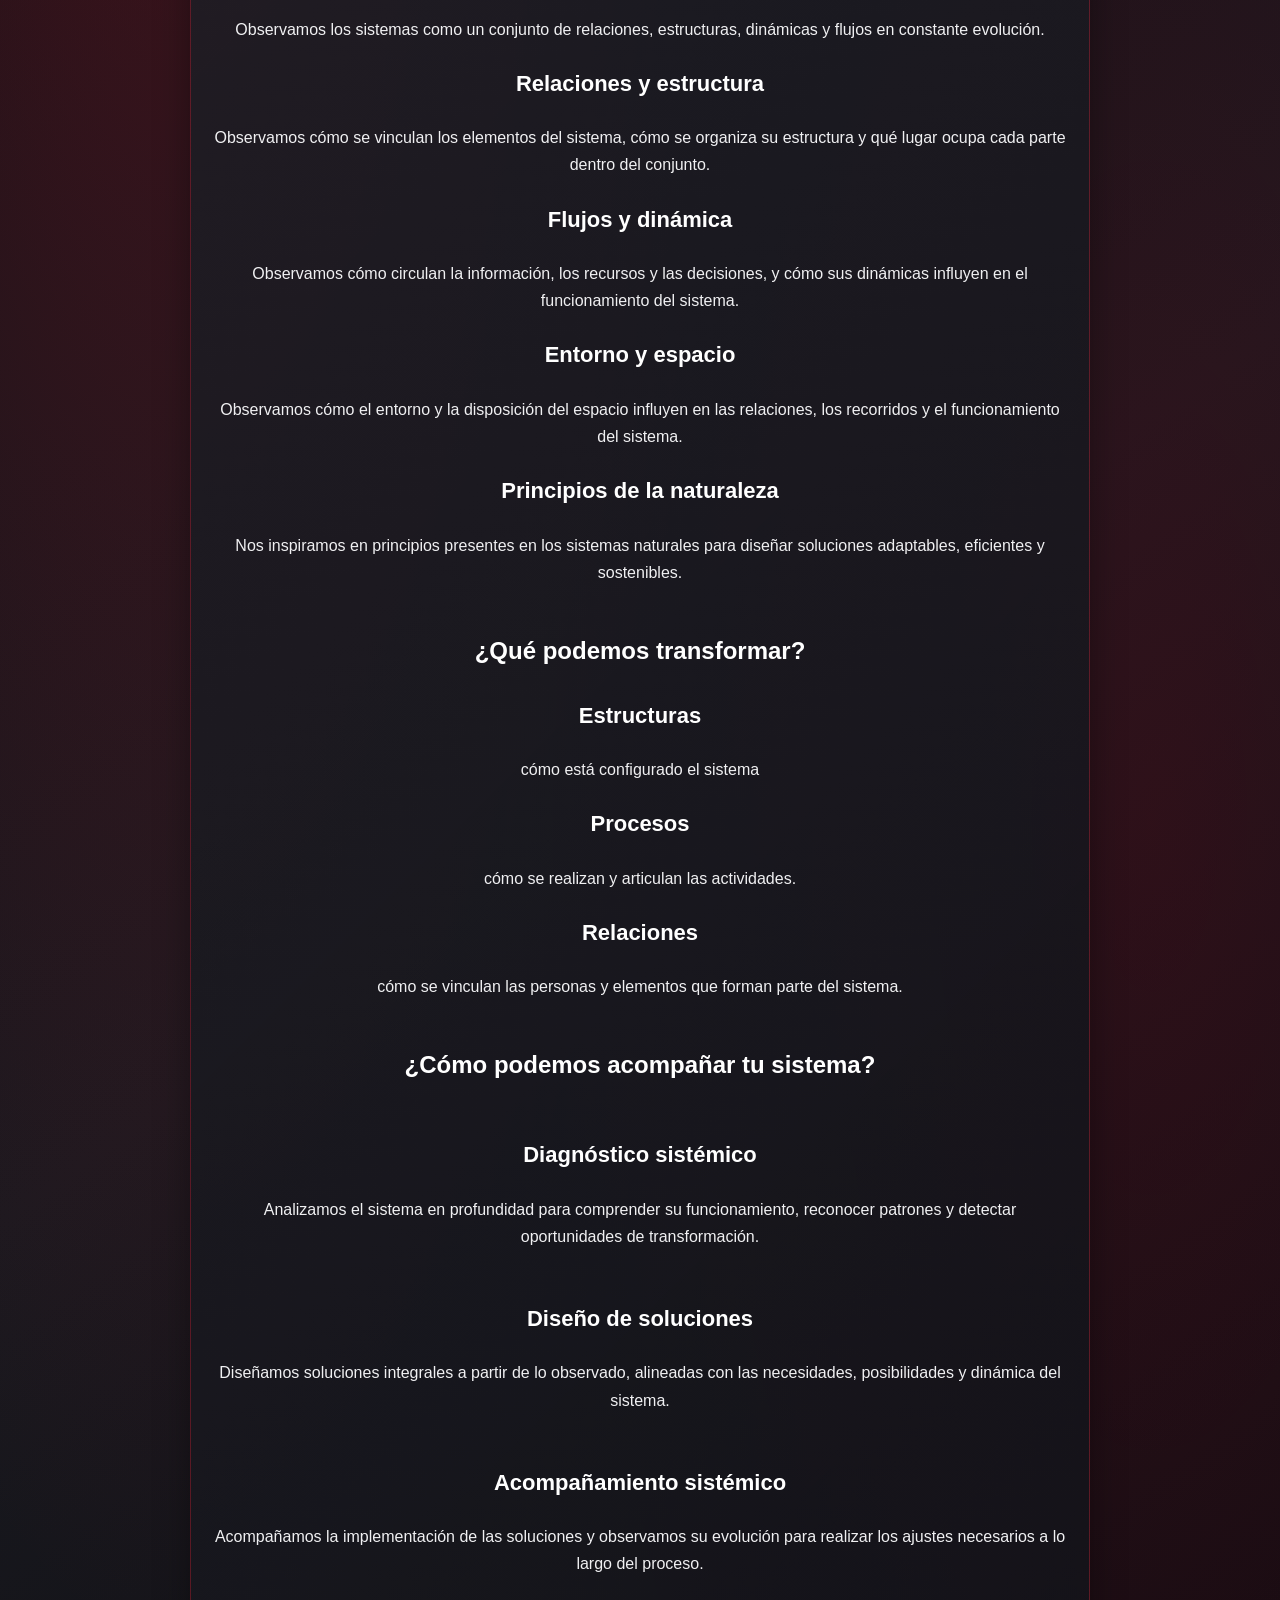
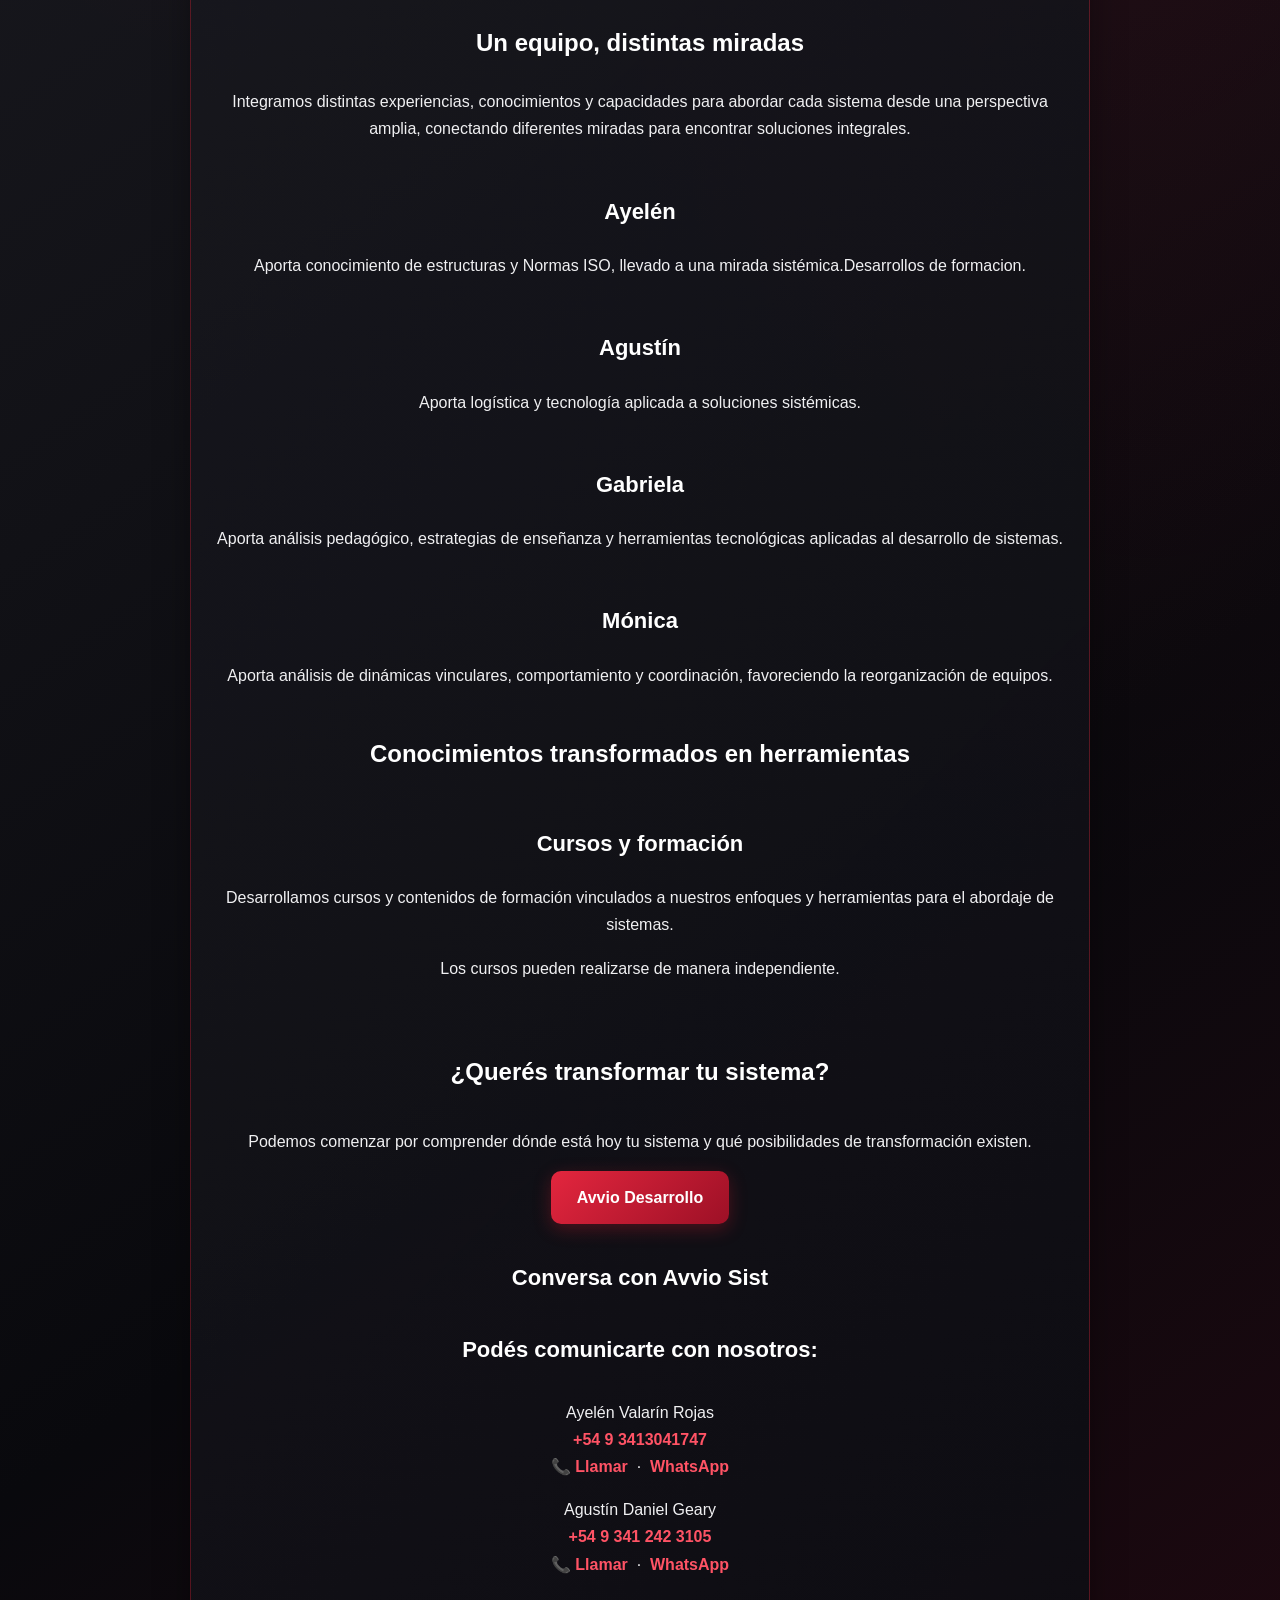
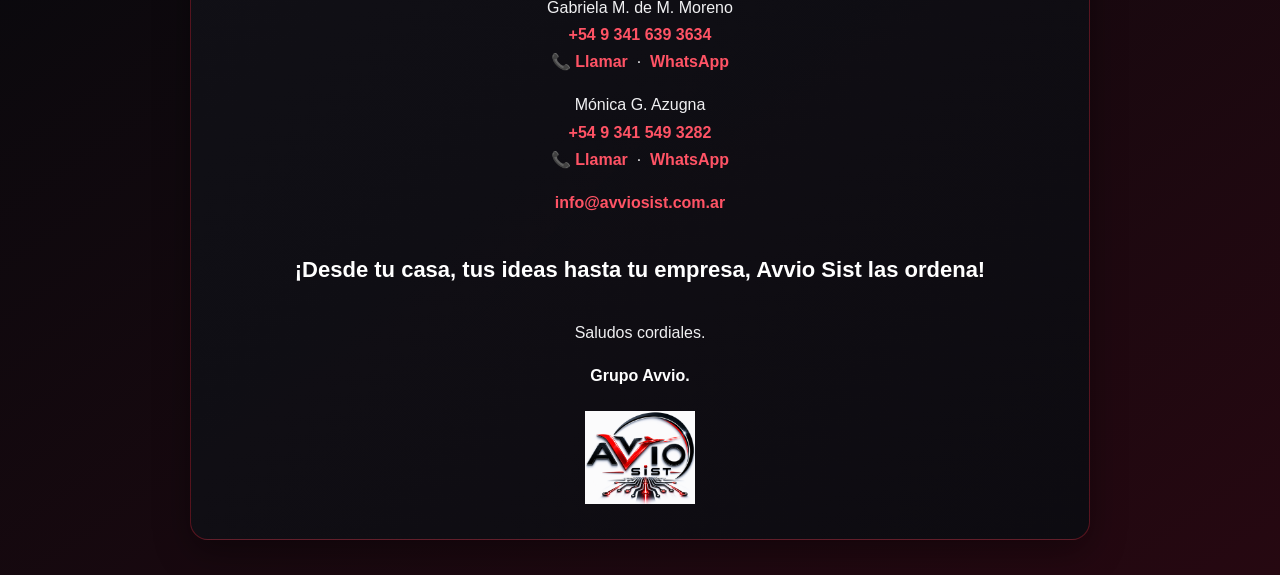
==== commit b954f0d2: "Modify Ayelén's description in index.html Updated paragraph content for Ayelén." ====
--- a/index.html
+++ b/index.html
@@ -118,8 +118,8 @@
 </p>
 <h3>Ayelén</h3>
 
-<p>
-Aporta conocimiento de estructuras y Normas ISO, llevado a una mirada sistémica.
+<p> 
+Aporta conocimiento de estructuras y Normas ISO, llevado a una mirada sistémica.Desarrollos de formacion. 
 </p>
 
 <h3>Agustín</h3>
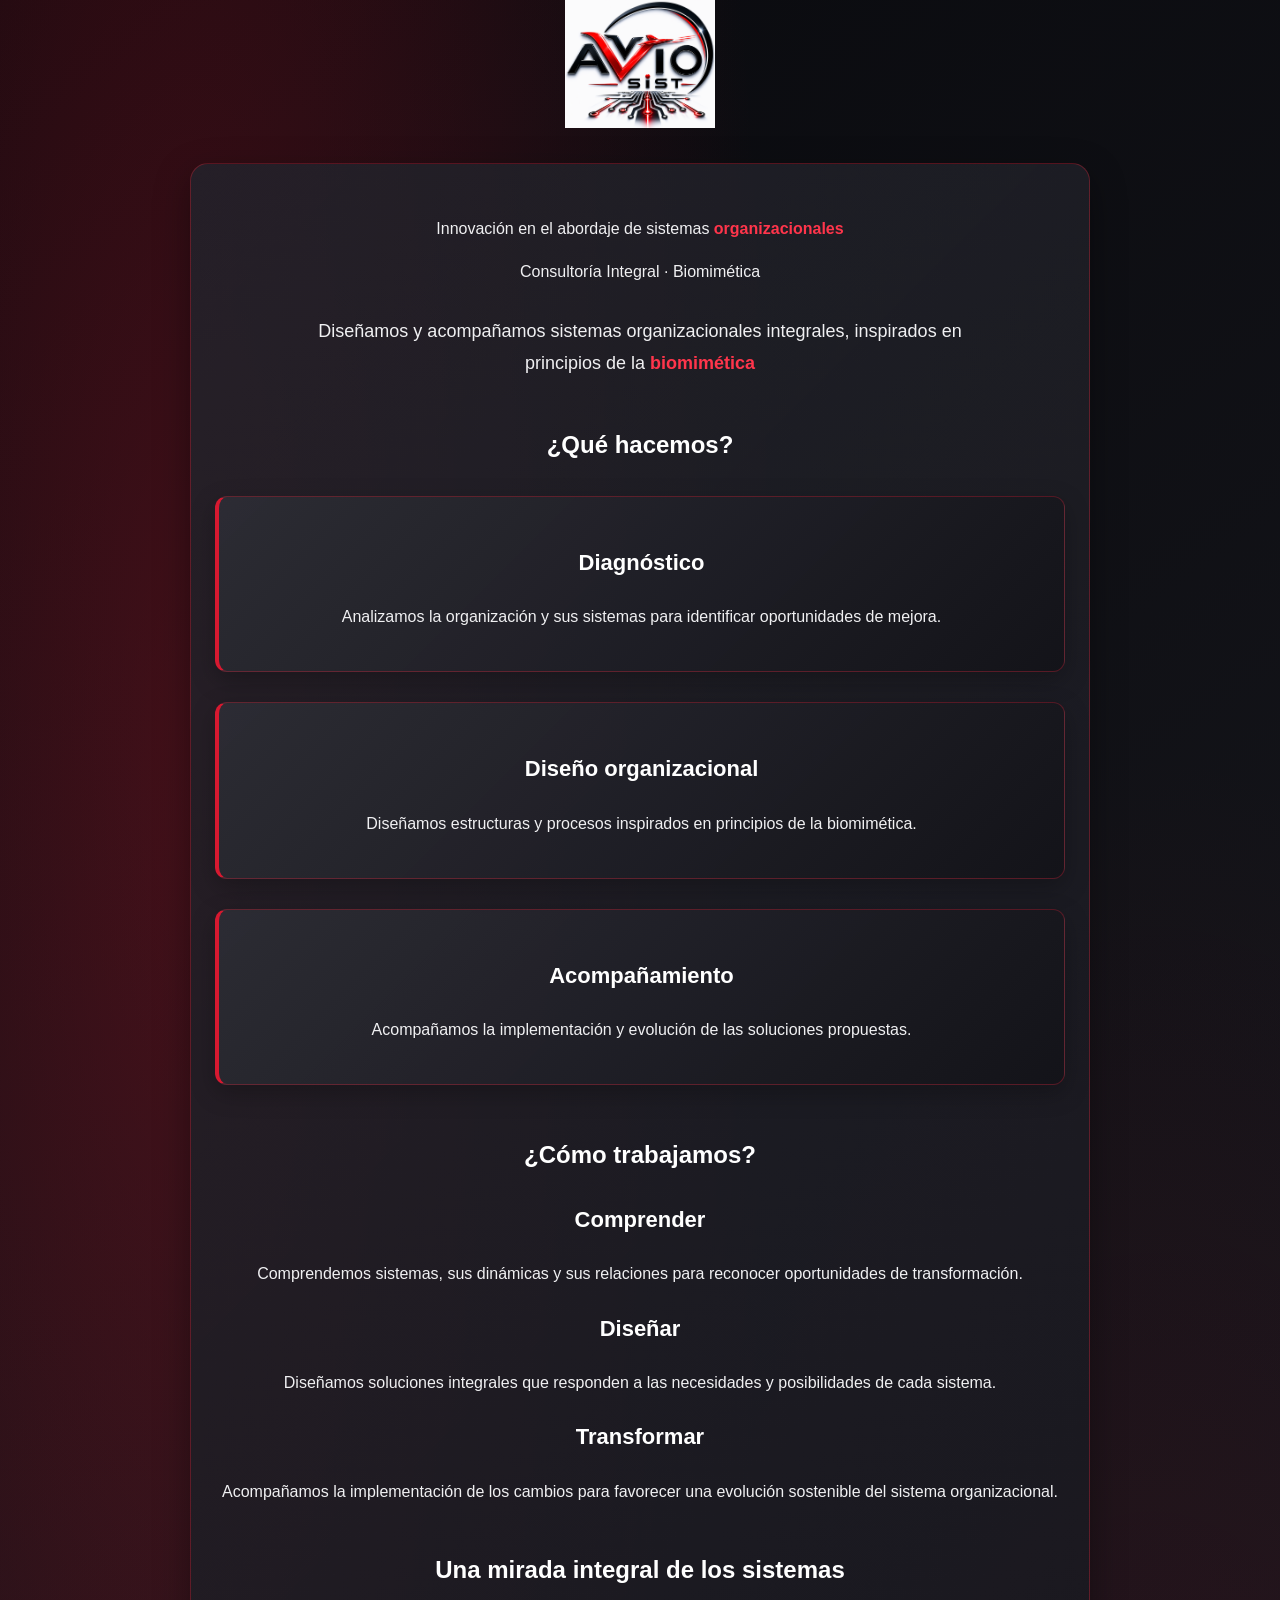
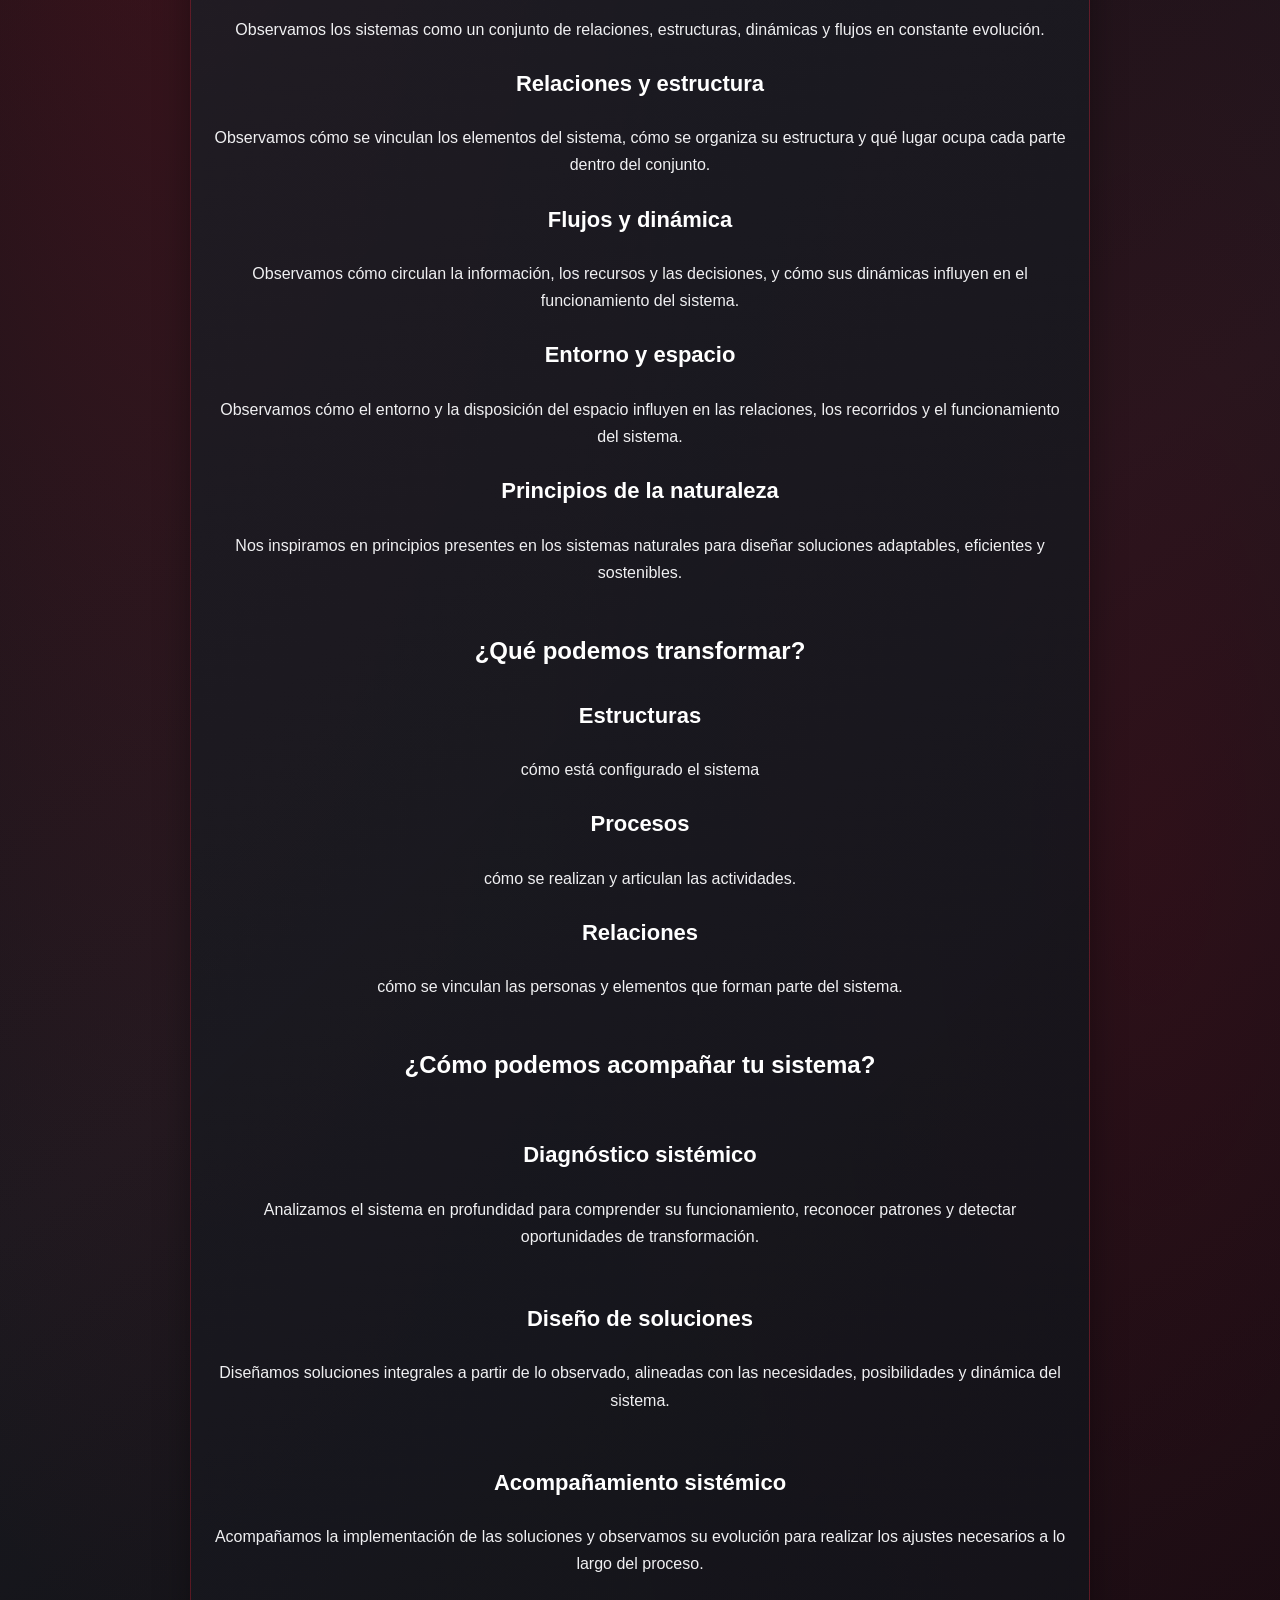
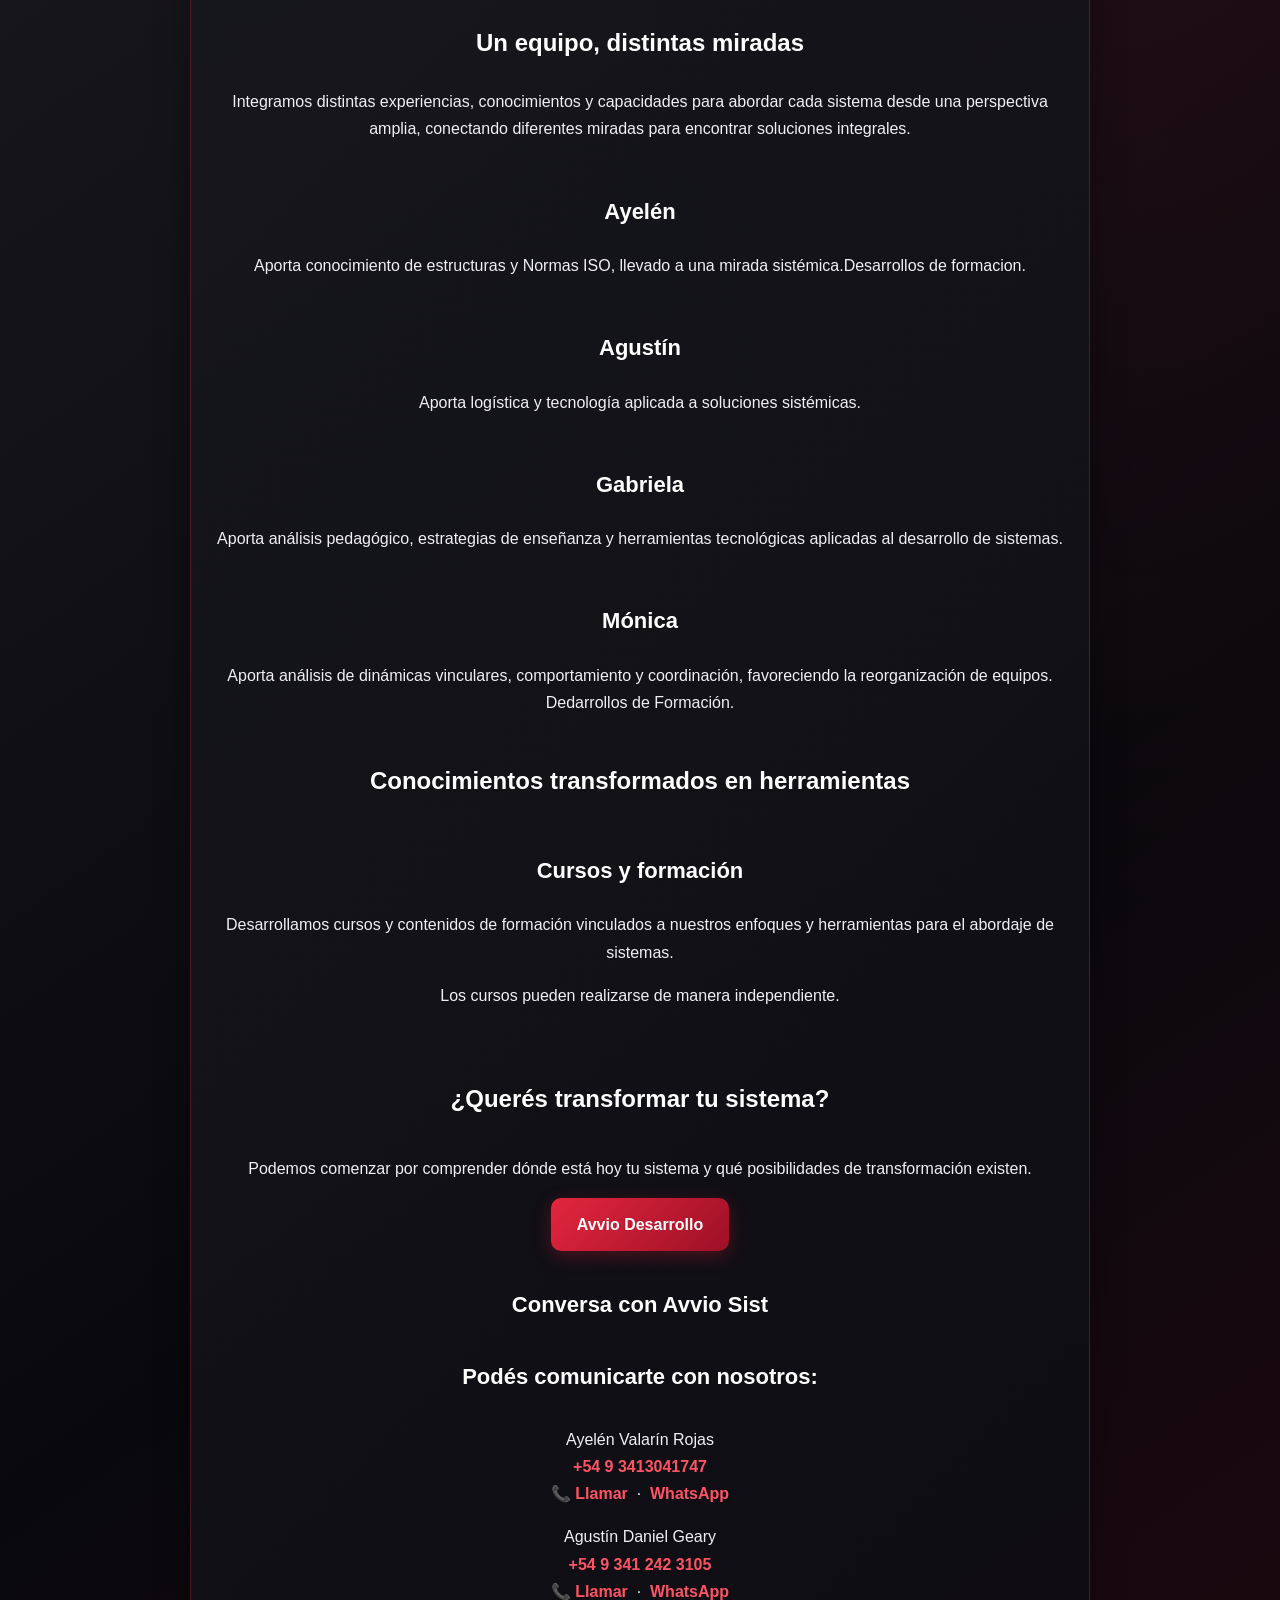
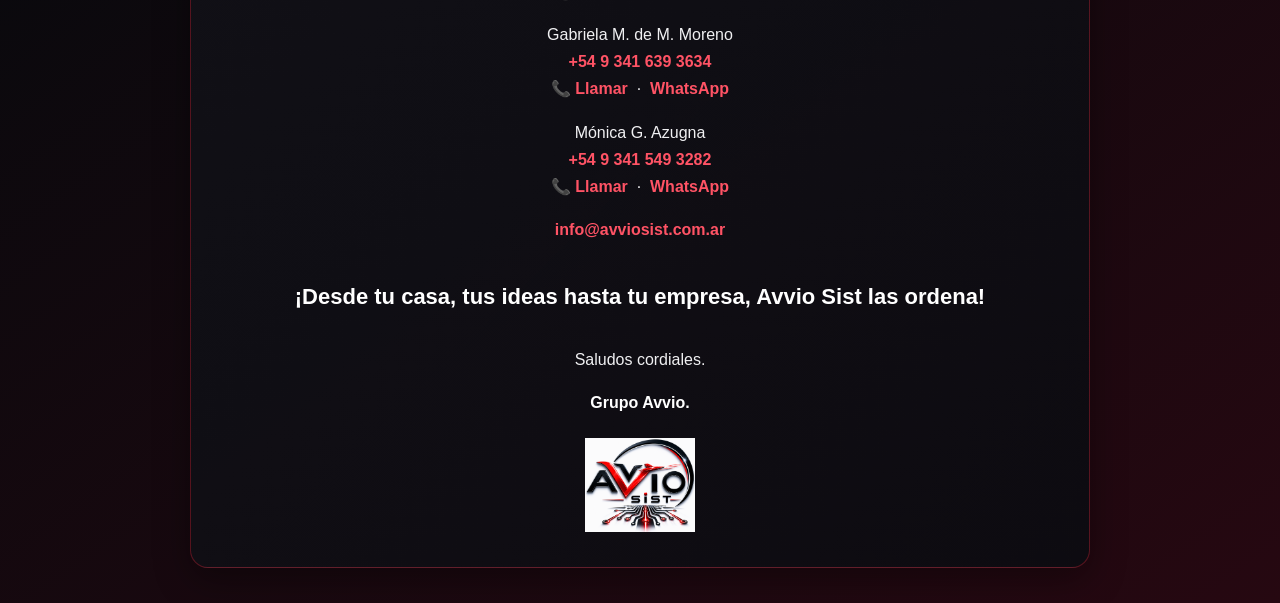
==== commit dbb32b71: "Update paragraph about Mónica's contributions Added 'Desarrollos de Formación' to the paragraph abou" ====
--- a/index.html
+++ b/index.html
@@ -137,7 +137,7 @@
 <h3>Mónica</h3>
 
 <p>
-Aporta análisis de dinámicas vinculares, comportamiento y coordinación, favoreciendo la reorganización de equipos.
+Aporta análisis de dinámicas vinculares, comportamiento y coordinación, favoreciendo la reorganización de equipos. Dedarrollos de Formación.
 </p>
 <h2>Conocimientos transformados en herramientas</h2>
 
